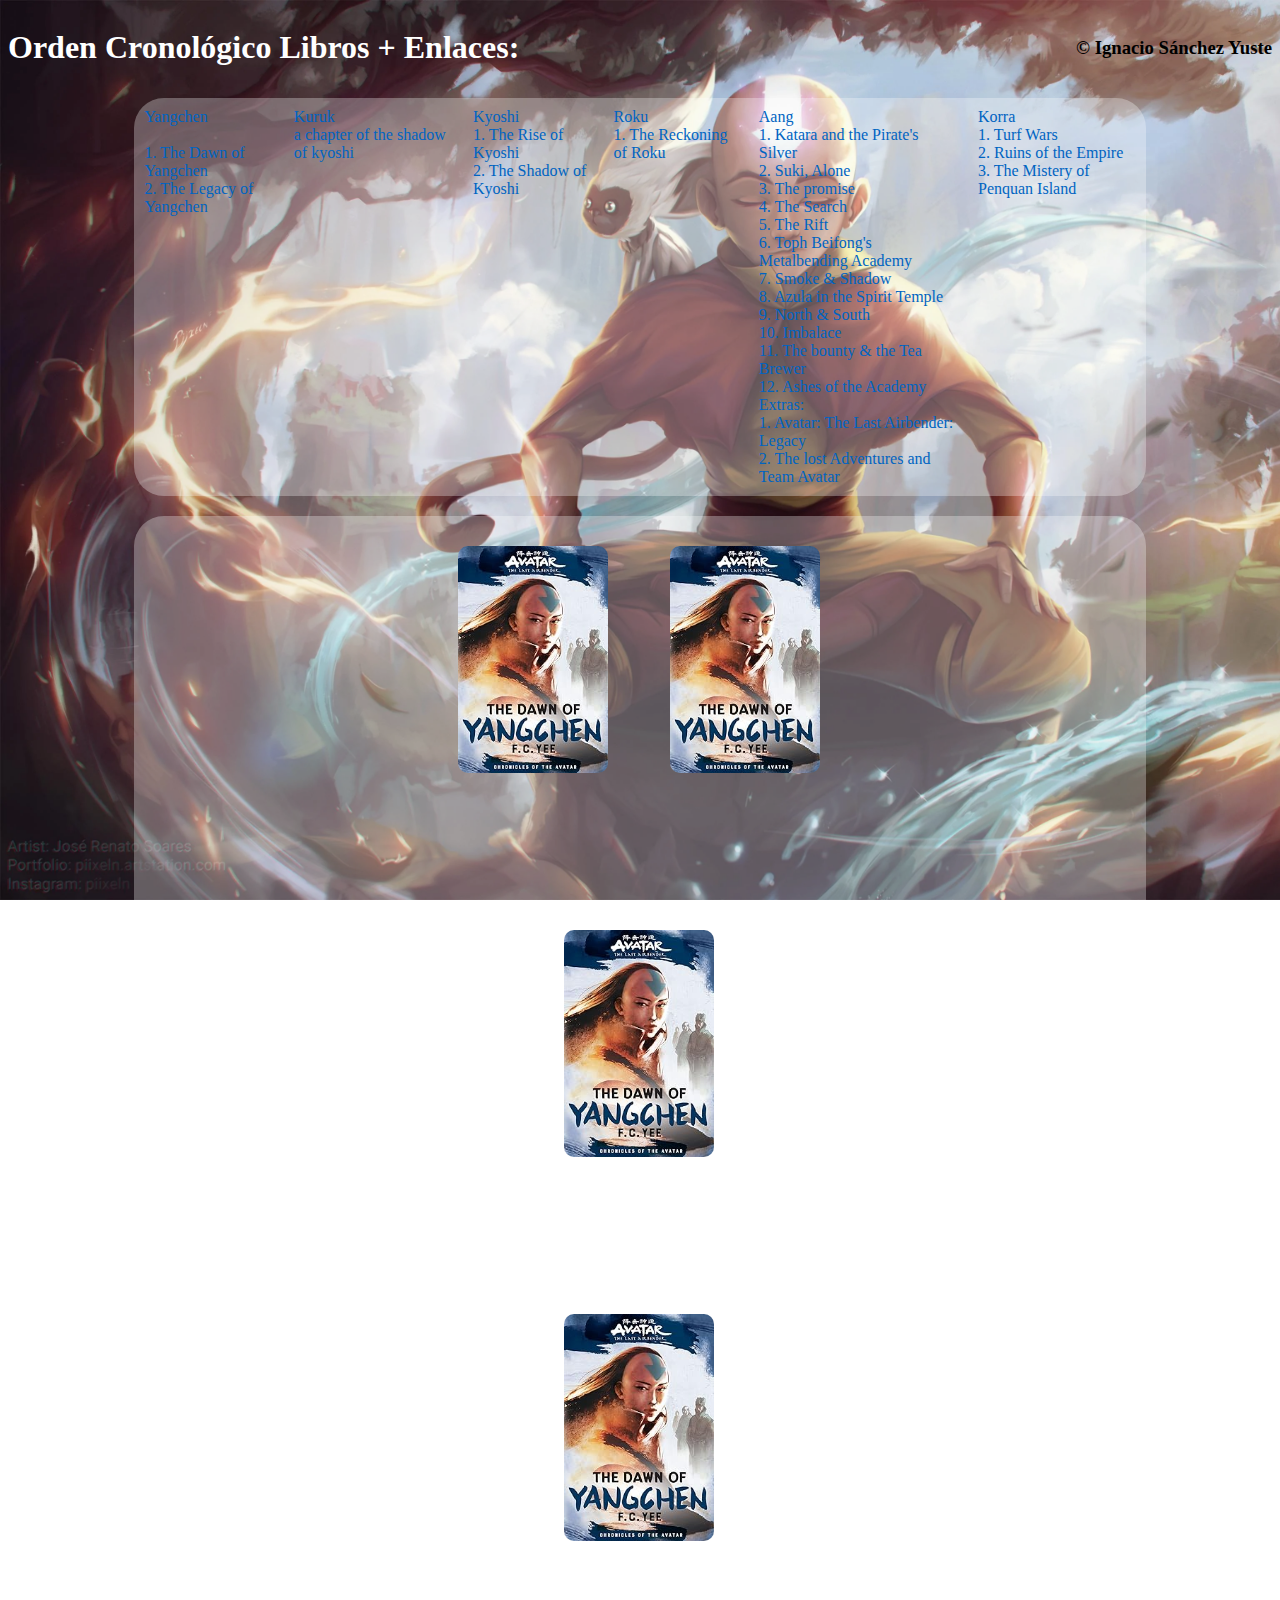
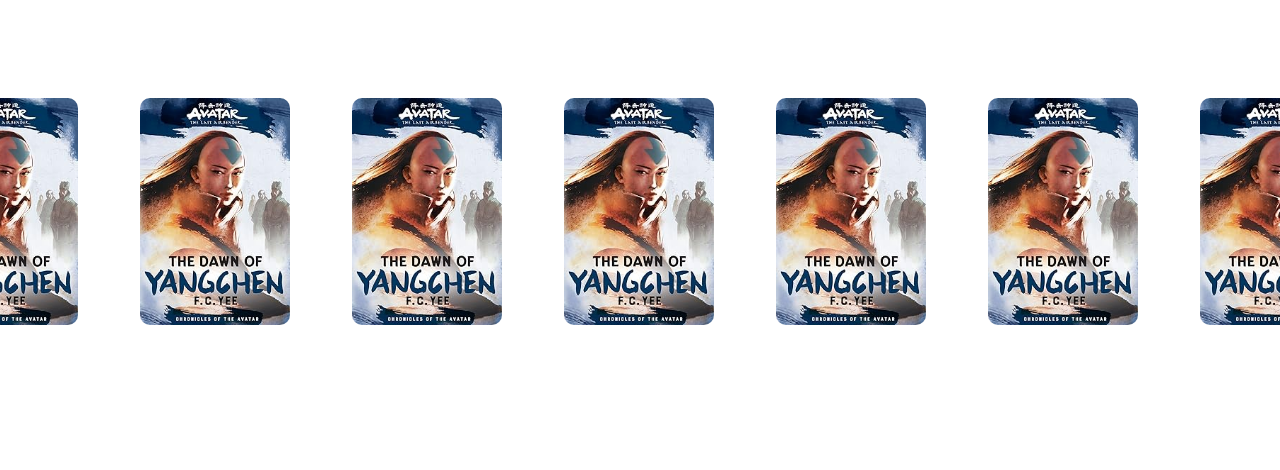
==== index.html @ fb2b3b9a "1" ====
<!DOCTYPE html>
<html lang="en">

<head>
    <meta charset="UTF-8">
    <meta name="viewport" content="width=device-width, initial-scale=1.0">
    <title>Document</title>
    <link rel="stylesheet" href="style.css">
</head>

<body>
    <header>
        <div class="w-50">
            <h1>Orden Cronológico Libros + Enlaces:</h1>
        </div>
        <div class="w-50 r">
            <h3>&copy; Ignacio Sánchez Yuste</h3>
        </div>
    </header>
    <main>
        <div class="coli">
            <div class="row">
                <p>
                    Yangchen <br>
                    <br>
                    1. The Dawn of Yangchen<br>
                    2. The Legacy of Yangchen
                </p>
                <p>Kuruk<br>
                    a chapter of the shadow of kyoshi
                </p>
                <p>
                    Kyoshi<br>
                    1. The Rise of Kyoshi<br>
                    2. The Shadow of Kyoshi
                </p>
                <p>
                    Roku<br>
                    1. The Reckoning of Roku
                </p>
                <p>
                    Aang<br>
                    1. Katara and the Pirate's Silver<br>
                    2. Suki, Alone<br>
                    3. The promise<br>
                    4. The Search<br>
                    5. The Rift<br>
                    6. Toph Beifong's Metalbending Academy<br>
                    7. Smoke & Shadow<br>
                    8. Azula in the Spirit Temple<br>
                    9. North & South<br>
                    10. Imbalace<br>
                    11. The bounty & the Tea Brewer<br>
                    12. Ashes of the Academy<br>
                    Extras:<br>
                    1. Avatar: The Last Airbender: Legacy<br>
                    2. The lost Adventures and Team Avatar
                </p>
                <p>
                    Korra<br>
                    1. Turf Wars<br>
                    2. Ruins of the Empire<br>
                    3. The Mistery of Penquan Island
                </p>
                
            </div>
            <div class="roww">
                <div class="rowi">
                    <div class="imgs">
                        <h2></h2>
                        <a href="">
                            <img src="Img/Libros/1The Dawn of Yangchen.jpg" alt="" height="70%">
                        </a>
                    </div>
                    <div class="imgs">
                        <h2></h2>
                        <a href="">
                            <img src="Img/Libros/1The Dawn of Yangchen.jpg" alt="" height="70%">
                        </a>
                    </div>
                </div>
                <div class="rowi">
                    <div class="imgs">
                        <h2></h2>
                        <a href="">
                            <img src="Img/Libros/1The Dawn of Yangchen.jpg" alt="" height="70%">
                        </a>
                    </div>
                </div>
                <div class="rowi">
                    <div class="imgs">
                        <h2></h2>
                        <a href="">
                            <img src="Img/Libros/1The Dawn of Yangchen.jpg" alt="" height="70%">
                        </a>
                    </div>
                </div>
                <div class="rowi">
                    <div class="imgs">
                        <h2></h2>
                        <a href="">
                            <img src="Img/Libros/1The Dawn of Yangchen.jpg" alt="" height="70%">
                        </a>
                    </div>
                    <div class="imgs">
                        <h2></h2>
                        <a href="">
                            <img src="Img/Libros/1The Dawn of Yangchen.jpg" alt="" height="70%">
                        </a>
                    </div>
                    <div class="imgs">
                        <h2></h2>
                        <a href="">
                            <img src="Img/Libros/1The Dawn of Yangchen.jpg" alt="" height="70%">
                        </a>
                    </div>
                    <div class="imgs">
                        <h2></h2>
                        <a href="">
                            <img src="Img/Libros/1The Dawn of Yangchen.jpg" alt="" height="70%">
                        </a>
                    </div>
                    <div class="imgs">
                        <h2></h2>
                        <a href="">
                            <img src="Img/Libros/1The Dawn of Yangchen.jpg" alt="" height="70%">
                        </a>
                    </div>
                    <div class="imgs">
                        <h2></h2>
                        <a href="">
                            <img src="Img/Libros/1The Dawn of Yangchen.jpg" alt="" height="70%">
                        </a>
                    </div>
                    <div class="imgs">
                        <h2></h2>
                        <a href="">
                            <img src="Img/Libros/1The Dawn of Yangchen.jpg" alt="" height="70%">
                        </a>
                    </div>
                </div>
            </div>
            
        </div>
        
    </main>
    <footer>

    </footer>
</body>

</html>
---- style.css ----
body{
    background-image: url(Img/fondo.webp);
    background-size: cover;
    height: 100%;
    background-attachment: fixed;
}
header{
    height: 10%;
    display: flex;
    width: 100%;
}
main{
    height: 90%;
    width: 100%;
}
h1{
    color: white;
}
p{
    color: rgb(0, 100, 194);
    display: flex;
    margin: 10px;
}
.w-50{
    width: 50%;
    display: flex;
    align-items: center;
    text-align: center;
    
}
.r{
    align-items: center;
    justify-content: end;
}
.coli{
    display: flex;
    flex-direction: column;
    align-items: center;
}
.row{
    display: flex;
    flex-direction: row;
    background-color: rgba(255, 255, 255, 0.3);
    width: 80%;
    justify-content: center;
    border-radius: 30px;
    margin: 10px;
}
.roww{
    display: flex;
    flex-direction: column;
    background-color: rgba(255, 255, 255, 0.3);
    width: 80%;
    justify-content: center;
    border-radius: 30px;
    margin: 10px;
}
.rowi{
    display: flex;
    flex-direction: row;
    width: 100%;
    margin: 30px 30px;
    justify-content: center;
    
}
a{
    margin: none;
}
.imgs{
    display: flex;
    width: auto;
    
}
img{
    border-radius: 10px;
    margin: none;
}
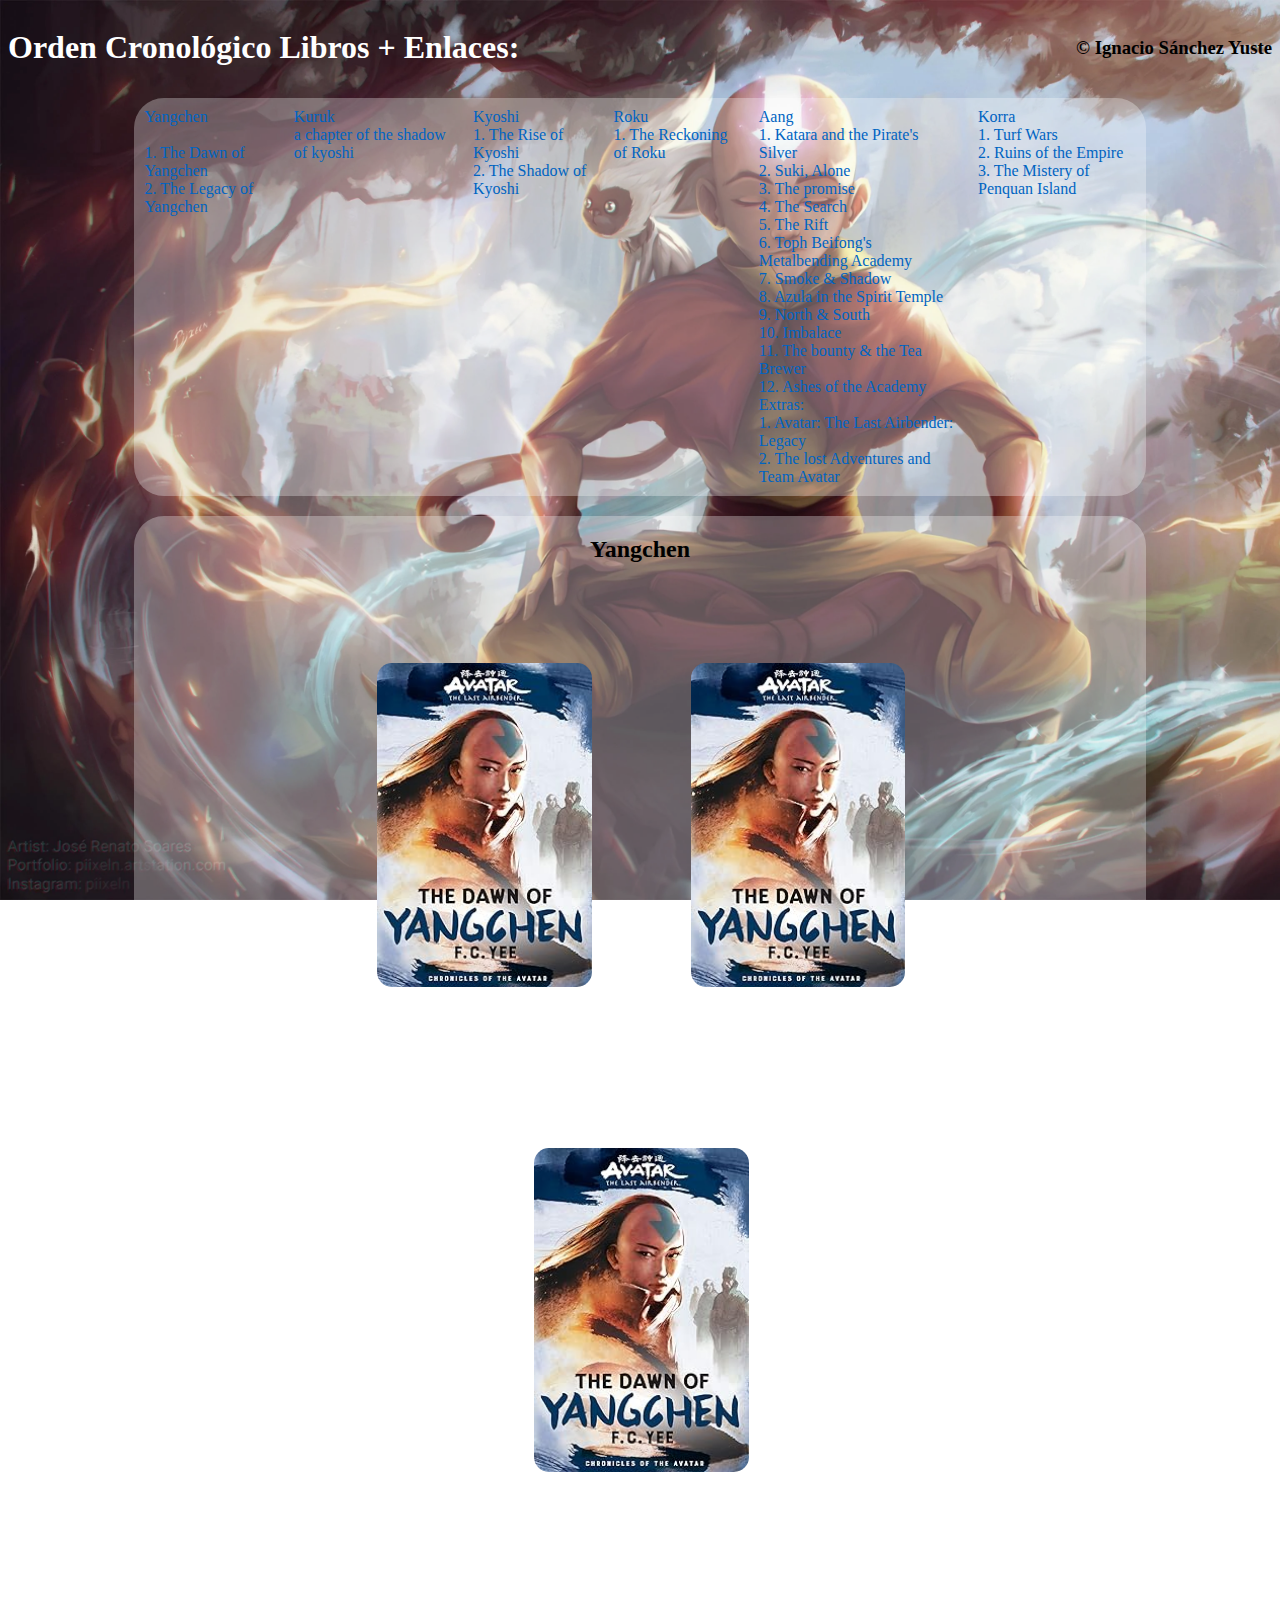
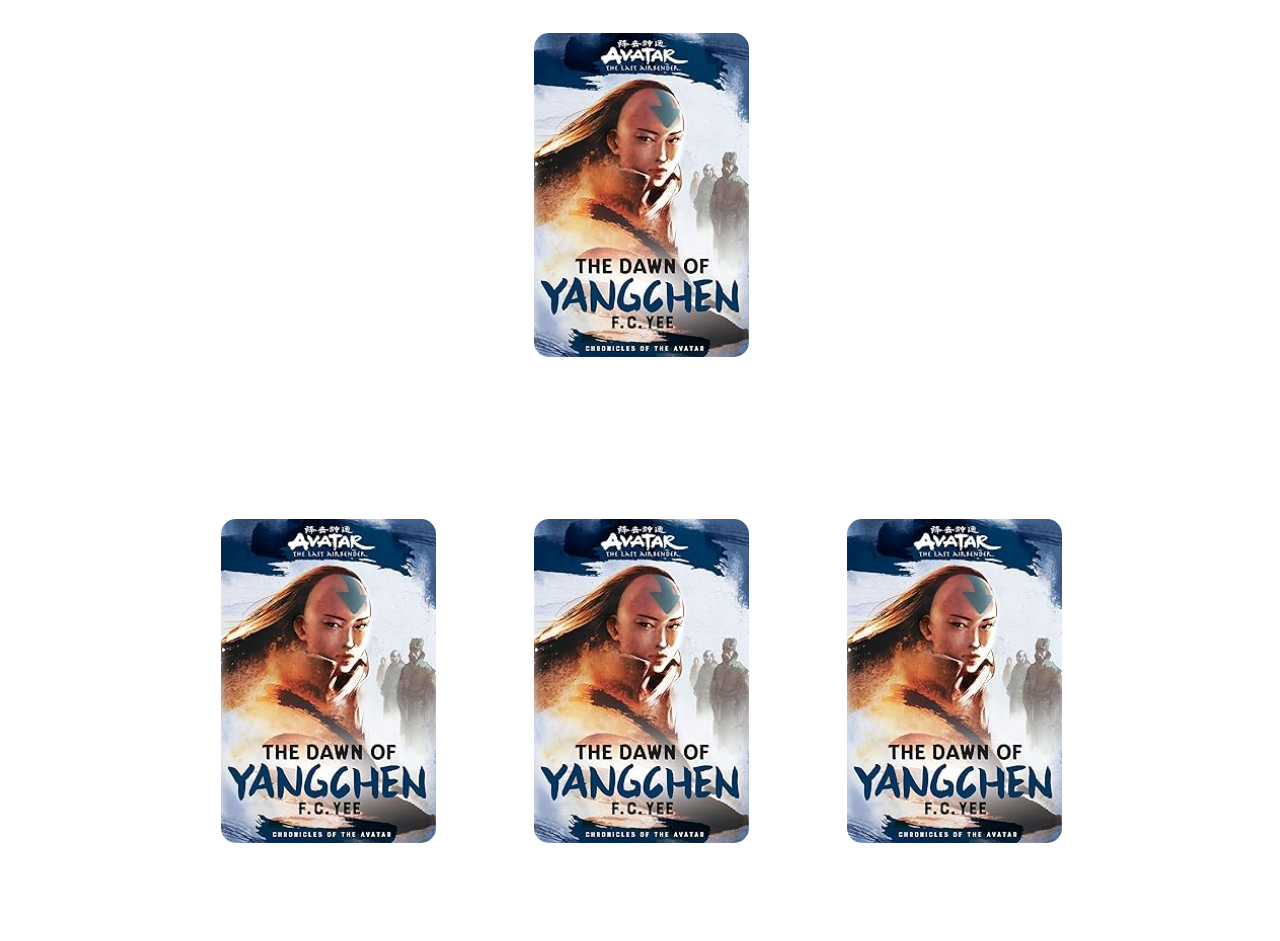
==== commit 02714991: "2º" ====
--- a/index.html
+++ b/index.html
@@ -62,87 +62,62 @@
                     2. Ruins of the Empire<br>
                     3. The Mistery of Penquan Island
                 </p>
+
+            </div>
+            <div class="roww">
+                <div class="cl">
+                    <h2>Yangchen</h2>
+                    <div class="rowi">
+                        <div class="imgs">
+
+                            <a href="">
+                                <img src="Img/Libros/1The Dawn of Yangchen.jpg" alt="" height="100%">
+                            </a>
+                        </div>
+                        <div class="imgs">
+                            <a href="">
+                                <img src="Img/Libros/1The Dawn of Yangchen.jpg" alt="" height="100%">
+                            </a>
+                        </div>
+                    </div>
+                    <div class="rowi">
+                        <div class="imgs">
+                            <a href="">
+                                <img src="Img/Libros/1The Dawn of Yangchen.jpg" alt="" height="100%">
+                            </a>
+                        </div>
+                    </div>
+                    <div class="rowi">
+                        <div class="imgs">
+                            <a href="">
+                                <img src="Img/Libros/1The Dawn of Yangchen.jpg" alt="" height="100%">
+                            </a>
+                        </div>
+                    </div>
+                    <div class="rowi">
+                        <div class="imgs">
+                            <a href="">
+                                <img src="Img/Libros/1The Dawn of Yangchen.jpg" alt="" height="100%">
+                            </a>
+                        </div>
+                        <div class="imgs">
+                            <a href="">
+                                <img src="Img/Libros/1The Dawn of Yangchen.jpg" alt="" height="100%">
+                            </a>
+                        </div>
+                        <div class="imgs">
+                            <a href="">
+                                <img src="Img/Libros/1The Dawn of Yangchen.jpg" alt="" height="100%">
+                            </a>
+                        </div>
+                        
+                    </div>
+                </div>
                 
             </div>
-            <div class="roww">
-                <div class="rowi">
-                    <div class="imgs">
-                        <h2></h2>
-                        <a href="">
-                            <img src="Img/Libros/1The Dawn of Yangchen.jpg" alt="" height="70%">
-                        </a>
-                    </div>
-                    <div class="imgs">
-                        <h2></h2>
-                        <a href="">
-                            <img src="Img/Libros/1The Dawn of Yangchen.jpg" alt="" height="70%">
-                        </a>
-                    </div>
-                </div>
-                <div class="rowi">
-                    <div class="imgs">
-                        <h2></h2>
-                        <a href="">
-                            <img src="Img/Libros/1The Dawn of Yangchen.jpg" alt="" height="70%">
-                        </a>
-                    </div>
-                </div>
-                <div class="rowi">
-                    <div class="imgs">
-                        <h2></h2>
-                        <a href="">
-                            <img src="Img/Libros/1The Dawn of Yangchen.jpg" alt="" height="70%">
-                        </a>
-                    </div>
-                </div>
-                <div class="rowi">
-                    <div class="imgs">
-                        <h2></h2>
-                        <a href="">
-                            <img src="Img/Libros/1The Dawn of Yangchen.jpg" alt="" height="70%">
-                        </a>
-                    </div>
-                    <div class="imgs">
-                        <h2></h2>
-                        <a href="">
-                            <img src="Img/Libros/1The Dawn of Yangchen.jpg" alt="" height="70%">
-                        </a>
-                    </div>
-                    <div class="imgs">
-                        <h2></h2>
-                        <a href="">
-                            <img src="Img/Libros/1The Dawn of Yangchen.jpg" alt="" height="70%">
-                        </a>
-                    </div>
-                    <div class="imgs">
-                        <h2></h2>
-                        <a href="">
-                            <img src="Img/Libros/1The Dawn of Yangchen.jpg" alt="" height="70%">
-                        </a>
-                    </div>
-                    <div class="imgs">
-                        <h2></h2>
-                        <a href="">
-                            <img src="Img/Libros/1The Dawn of Yangchen.jpg" alt="" height="70%">
-                        </a>
-                    </div>
-                    <div class="imgs">
-                        <h2></h2>
-                        <a href="">
-                            <img src="Img/Libros/1The Dawn of Yangchen.jpg" alt="" height="70%">
-                        </a>
-                    </div>
-                    <div class="imgs">
-                        <h2></h2>
-                        <a href="">
-                            <img src="Img/Libros/1The Dawn of Yangchen.jpg" alt="" height="70%">
-                        </a>
-                    </div>
-                </div>
-            </div>
-            
+
         </div>
-        
+
     </main>
     <footer>
 
--- a/style.css
+++ b/style.css
@@ -45,6 +45,7 @@
     justify-content: center;
     border-radius: 30px;
     margin: 10px;
+
 }
 .roww{
     display: flex;
@@ -63,15 +64,18 @@
     justify-content: center;
     
 }
+.cl{
+    display: flex;
+    flex-direction: column;
+    align-items: center;
+}
 a{
     margin: none;
 }
 .imgs{
-    display: flex;
-    width: auto;
-    
+    margin: 5%;    
 }
 img{
-    border-radius: 10px;
+    border-radius: 15px;
     margin: none;
 }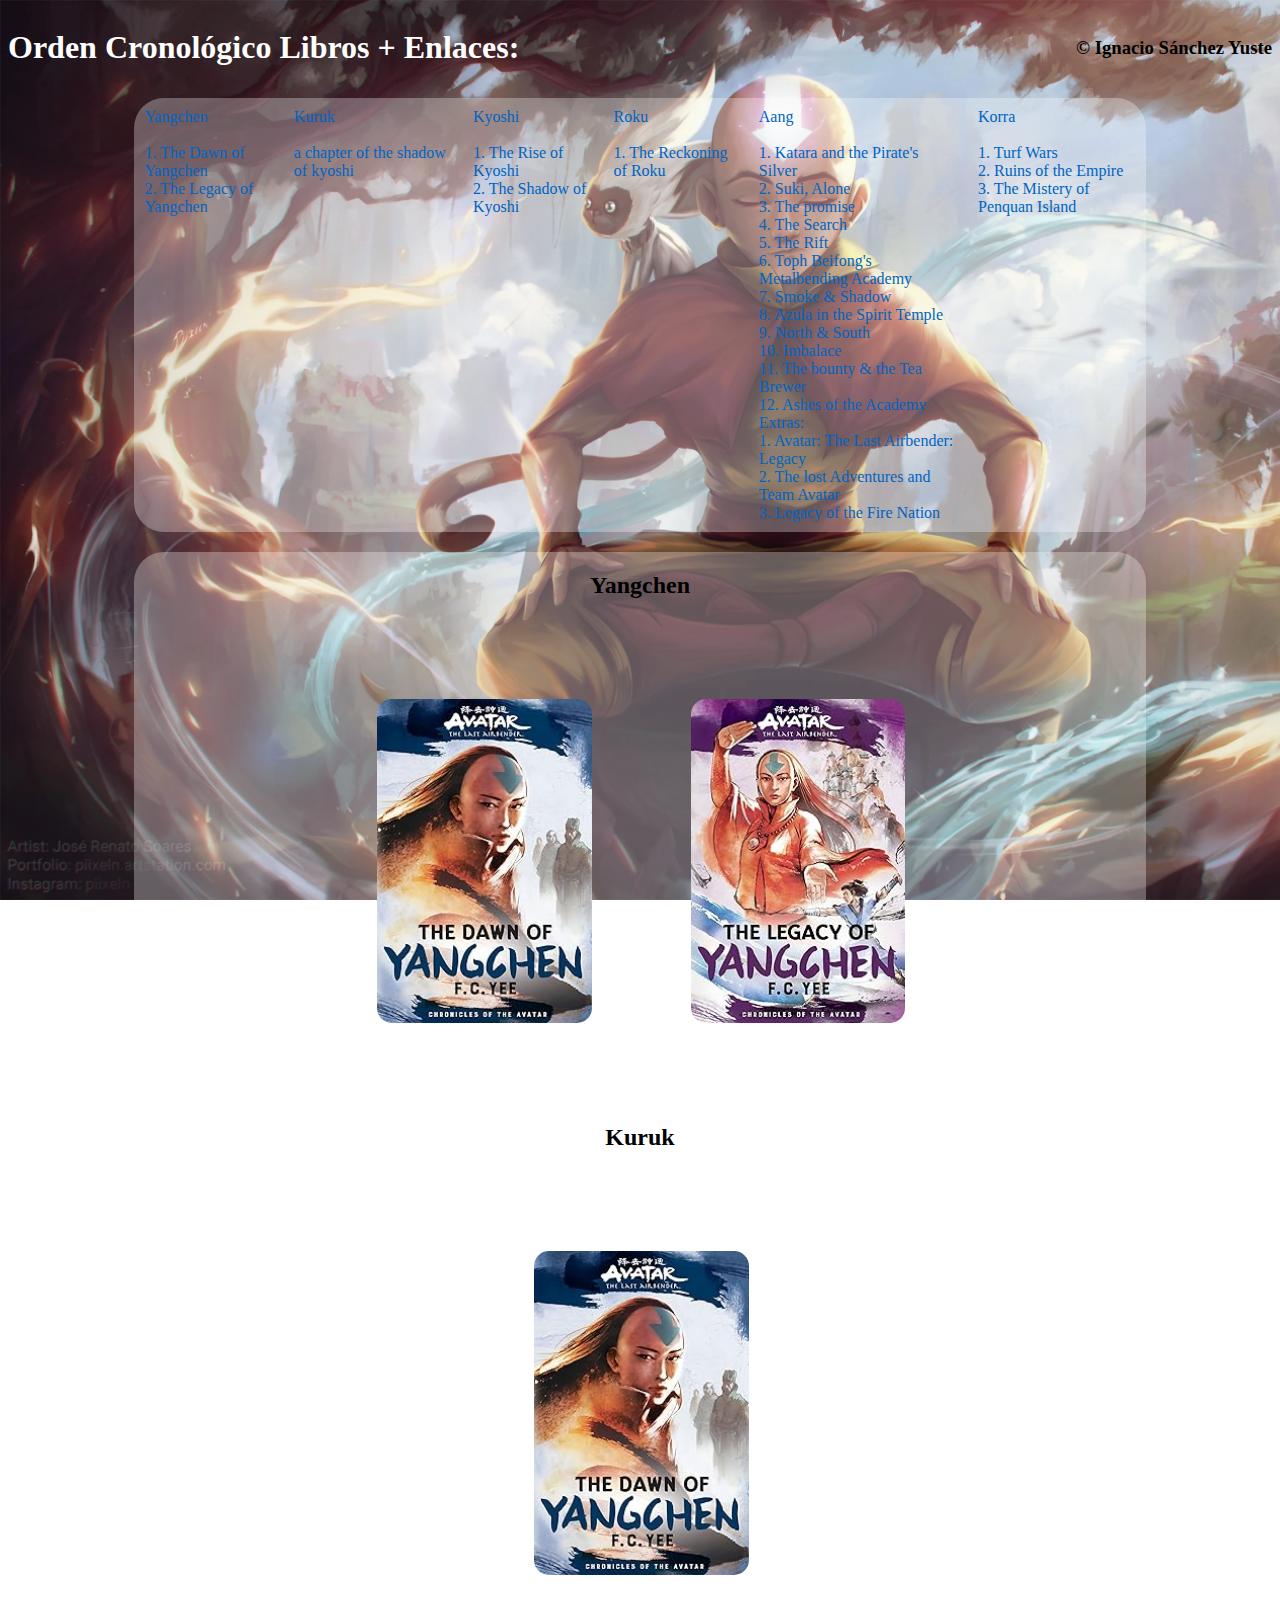
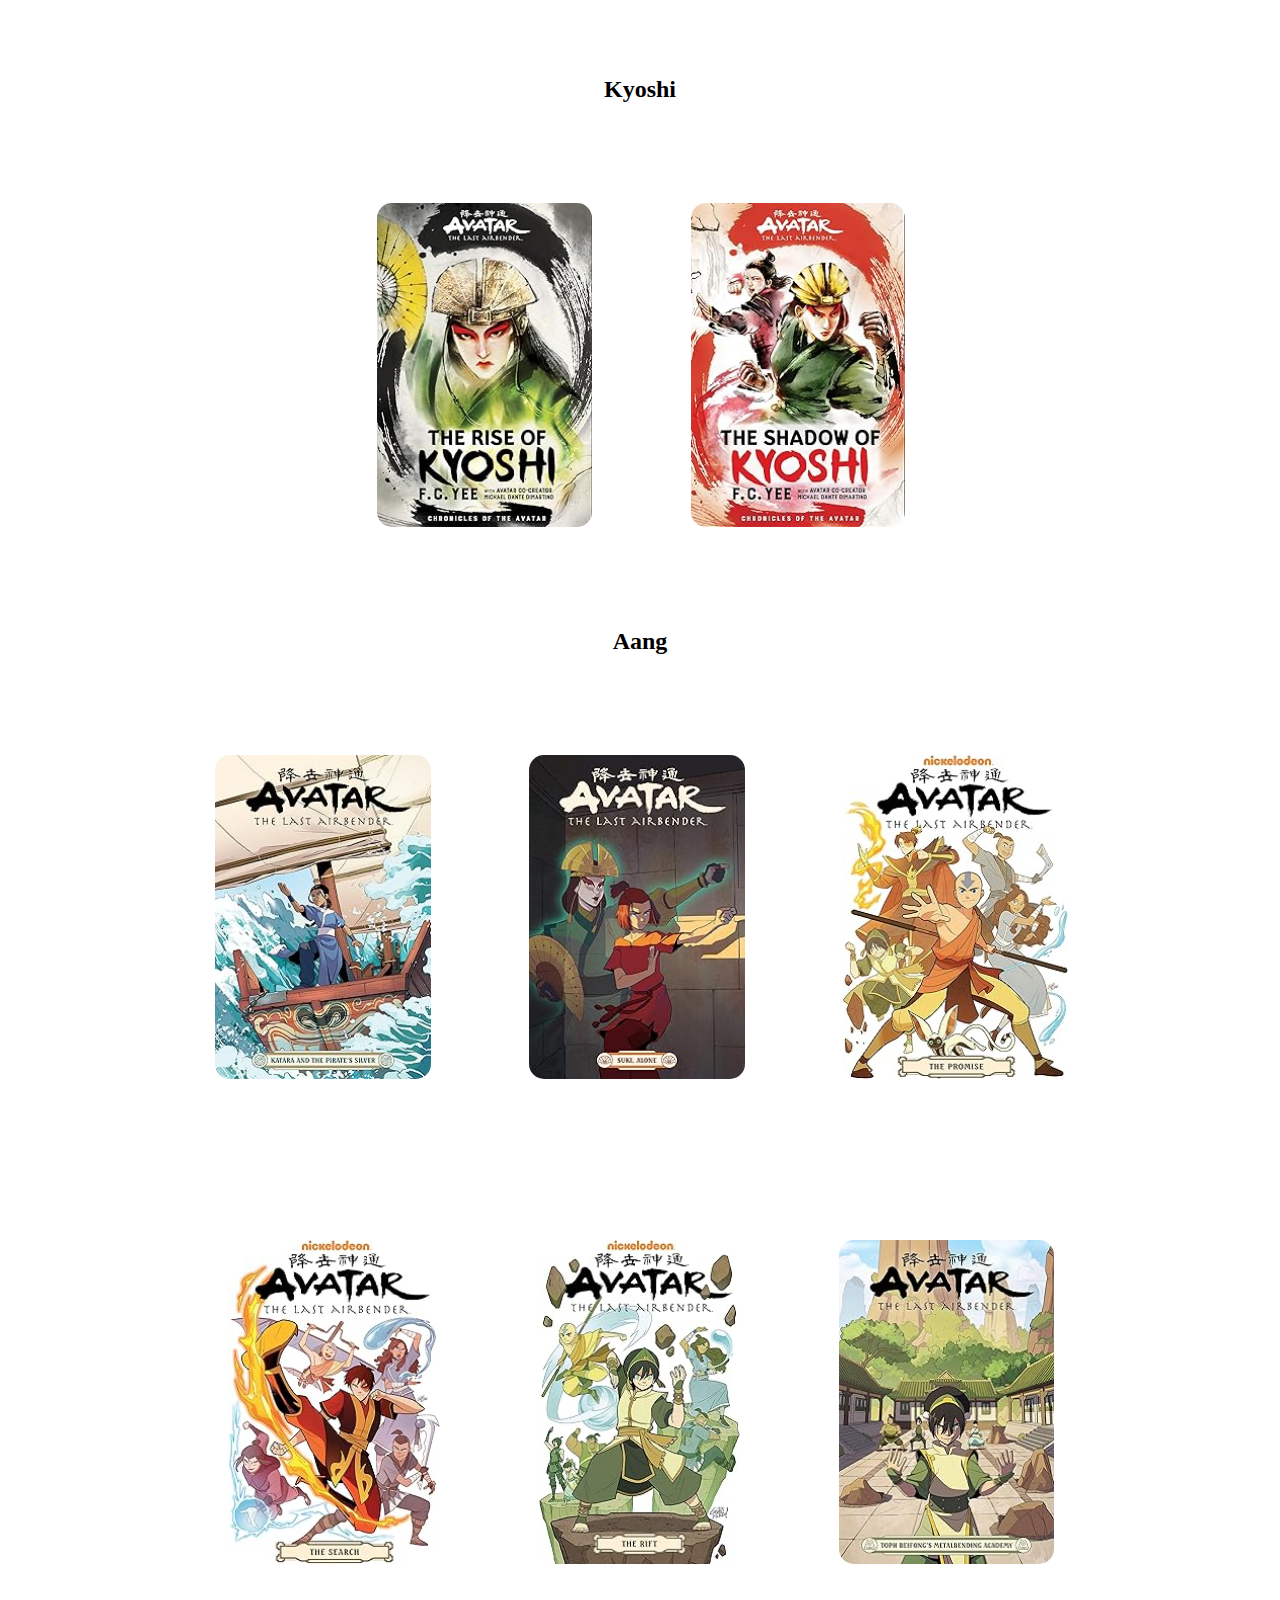
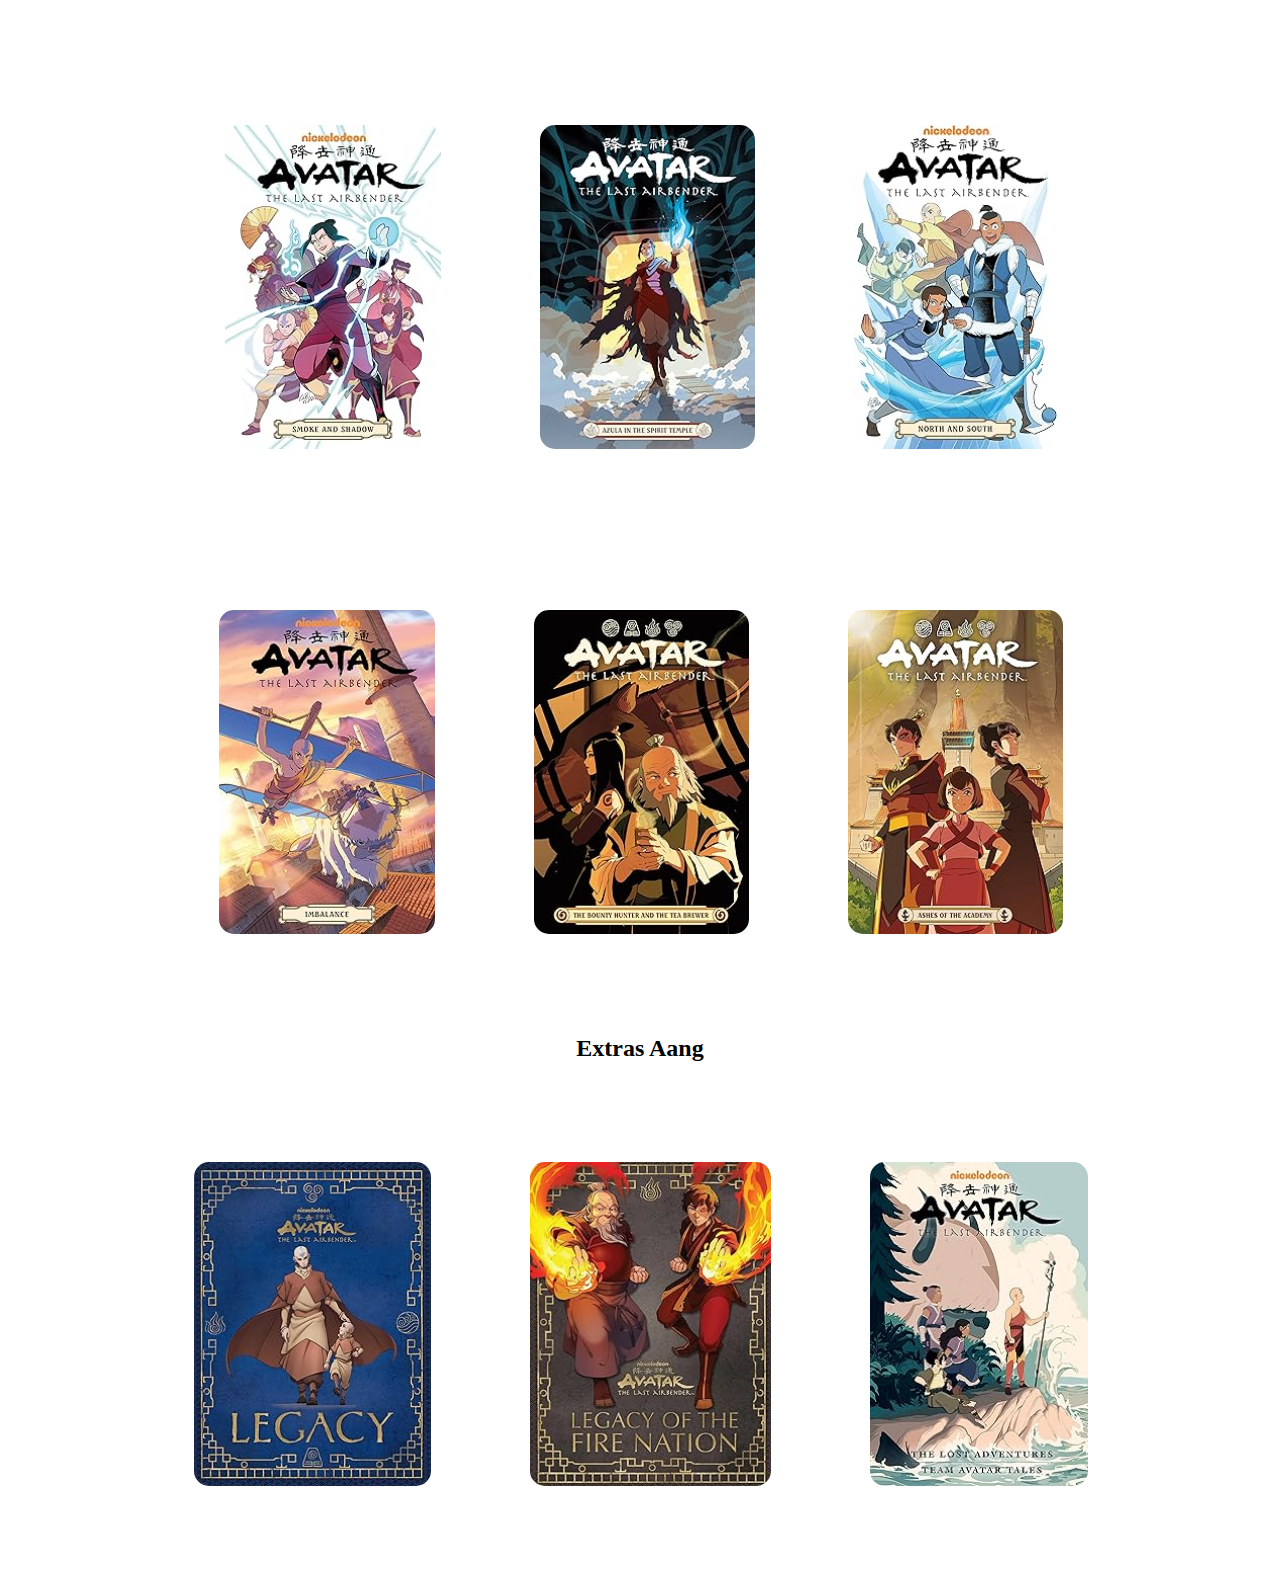
==== commit 10637a41: "3º" ====
--- a/index.html
+++ b/index.html
@@ -26,20 +26,20 @@
                     1. The Dawn of Yangchen<br>
                     2. The Legacy of Yangchen
                 </p>
-                <p>Kuruk<br>
+                <p>Kuruk<br><br>
                     a chapter of the shadow of kyoshi
                 </p>
                 <p>
-                    Kyoshi<br>
+                    Kyoshi<br><br>
                     1. The Rise of Kyoshi<br>
                     2. The Shadow of Kyoshi
                 </p>
                 <p>
-                    Roku<br>
+                    Roku<br><br>
                     1. The Reckoning of Roku
                 </p>
                 <p>
-                    Aang<br>
+                    Aang<br><br>
                     1. Katara and the Pirate's Silver<br>
                     2. Suki, Alone<br>
                     3. The promise<br>
@@ -54,10 +54,11 @@
                     12. Ashes of the Academy<br>
                     Extras:<br>
                     1. Avatar: The Last Airbender: Legacy<br>
-                    2. The lost Adventures and Team Avatar
-                </p>
-                <p>
-                    Korra<br>
+                    2. The lost Adventures and Team Avatar <br>
+                    3. Legacy of the Fire Nation
+                </p>
+                <p>
+                    Korra<br><br>
                     1. Turf Wars<br>
                     2. Ruins of the Empire<br>
                     3. The Mistery of Penquan Island
@@ -76,41 +77,121 @@
                         </div>
                         <div class="imgs">
                             <a href="">
+                                <img src="Img/Libros/2The legacy of Yangchen.jpg" alt="" height="100%">
+                            </a>
+                        </div>
+                    </div>
+                    <h2>Kuruk</h2>
+                    <div class="rowi">
+                        <div class="imgs">
+                            <a href="">
                                 <img src="Img/Libros/1The Dawn of Yangchen.jpg" alt="" height="100%">
                             </a>
                         </div>
                     </div>
-                    <div class="rowi">
-                        <div class="imgs">
-                            <a href="">
-                                <img src="Img/Libros/1The Dawn of Yangchen.jpg" alt="" height="100%">
-                            </a>
-                        </div>
-                    </div>
-                    <div class="rowi">
-                        <div class="imgs">
-                            <a href="">
-                                <img src="Img/Libros/1The Dawn of Yangchen.jpg" alt="" height="100%">
-                            </a>
-                        </div>
-                    </div>
-                    <div class="rowi">
-                        <div class="imgs">
-                            <a href="">
-                                <img src="Img/Libros/1The Dawn of Yangchen.jpg" alt="" height="100%">
-                            </a>
-                        </div>
-                        <div class="imgs">
-                            <a href="">
-                                <img src="Img/Libros/1The Dawn of Yangchen.jpg" alt="" height="100%">
-                            </a>
-                        </div>
-                        <div class="imgs">
-                            <a href="">
-                                <img src="Img/Libros/1The Dawn of Yangchen.jpg" alt="" height="100%">
-                            </a>
-                        </div>
-                        
+                    <h2>Kyoshi</h2>
+                    <div class="rowi">
+                        <div class="imgs">
+                            <a href="">
+                                <img src="Img/Libros/1The Rise of Kyoshi.jpg" alt="" height="100%">
+                            </a>
+                        </div>
+                        <div class="imgs">
+                            <a href="">
+                                <img src="Img/Libros/2The Shadow of Kyoshi.jpg" alt="" height="100%">
+                            </a>
+                        </div>
+                    </div>
+                    <h2>Aang</h2>
+                    <div class="rowi">
+                        <div class="imgs">
+                            <a href="">
+                                <img src="Img/Libros/1Katara and the Pirate's Silver.jpg" alt="" height="100%">
+                            </a>
+                        </div>
+                        <div class="imgs">
+                            <a href="">
+                                <img src="Img/Libros/2Suki, Alone.jpg" alt="" height="100%">
+                            </a>
+                        </div>
+                        <div class="imgs">
+                            <a href="">
+                                <img src="Img/Libros/3The promise.jpg" alt="" height="100%">
+                            </a>
+                        </div>
+                        
+                    </div>
+                    <div class="rowi">
+                        <div class="imgs">
+                            <a href="">
+                                <img src="Img/Libros/4The Search.jpg" alt="" height="100%">
+                            </a>
+                        </div>
+                        <div class="imgs">
+                            <a href="">
+                                <img src="Img/Libros/5The Rift.jpg" alt="" height="100%">
+                            </a>
+                        </div>
+                        <div class="imgs">
+                            <a href="">
+                                <img src="Img/Libros/6Toph Beifong's Metalbending Academy.jpg" alt="" height="100%">
+                            </a>
+                        </div>
+                        
+                    </div>
+                    <div class="rowi">
+                        <div class="imgs">
+                            <a href="">
+                                <img src="Img/Libros/7Smoke & Shadow.jpg" alt="" height="100%">
+                            </a>
+                        </div>
+                        <div class="imgs">
+                            <a href="">
+                                <img src="Img/Libros/8Azula in the Spirit Temple.jpg" alt="" height="100%">
+                            </a>
+                        </div>
+                        <div class="imgs">
+                            <a href="">
+                                <img src="Img/Libros/9North & South.jpg" alt="" height="100%">
+                            </a>
+                        </div>
+                        
+                    </div>
+                    <div class="rowi">
+                        <div class="imgs">
+                            <a href="">
+                                <img src="Img/Libros/10Imbalace.jpg" alt="" height="100%">
+                            </a>
+                        </div>
+                        <div class="imgs">
+                            <a href="">
+                                <img src="Img/Libros/11The bounty & the Tea Brewer.jpg" alt="" height="100%">
+                            </a>
+                        </div>
+                        <div class="imgs">
+                            <a href="">
+                                <img src="Img/Libros/12Ashes of the Academy.jpg" alt="" height="100%">
+                            </a>
+                        </div>
+                        
+                    </div>
+                    <h2>Extras Aang</h2>
+                    <div class="rowi">
+                        <div class="imgs">
+                            <a href="">
+                                <img src="Img/Libros/Extra1Avatar The Last Airbender Legacy.jpg" alt="" height="100%">
+                            </a>
+                        </div>
+                        <div class="imgs">
+                            <a href="">
+                                <img src="Img/Libros/Extra3Legacy of the fire Nation.jpg" alt="" height="100%">
+                            </a>
+                        </div>
+                        <div class="imgs">
+                            <a href="">
+                                <img src="Img/Libros/Extra3The lost Adventures and Team.jpg" alt="" height="100%">
+                            </a>
+                        </div>
                     </div>
                 </div>
                 
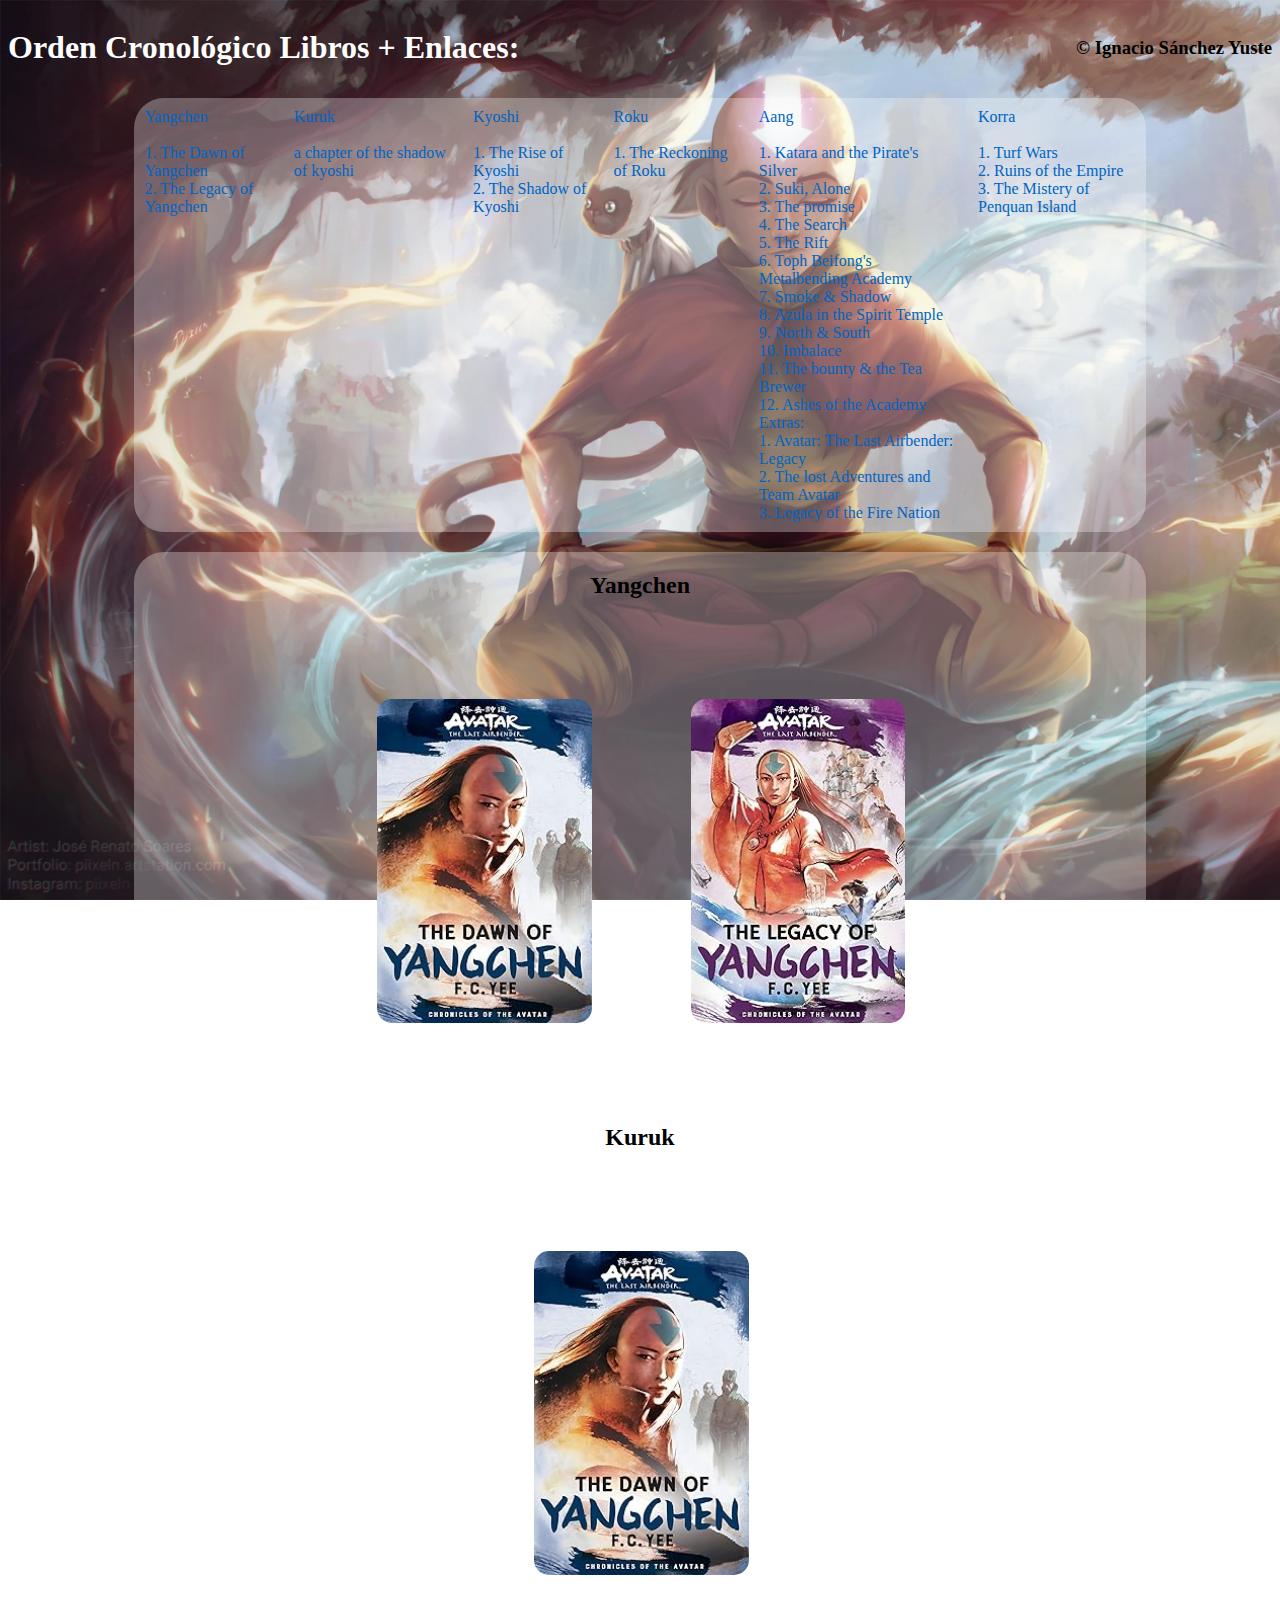
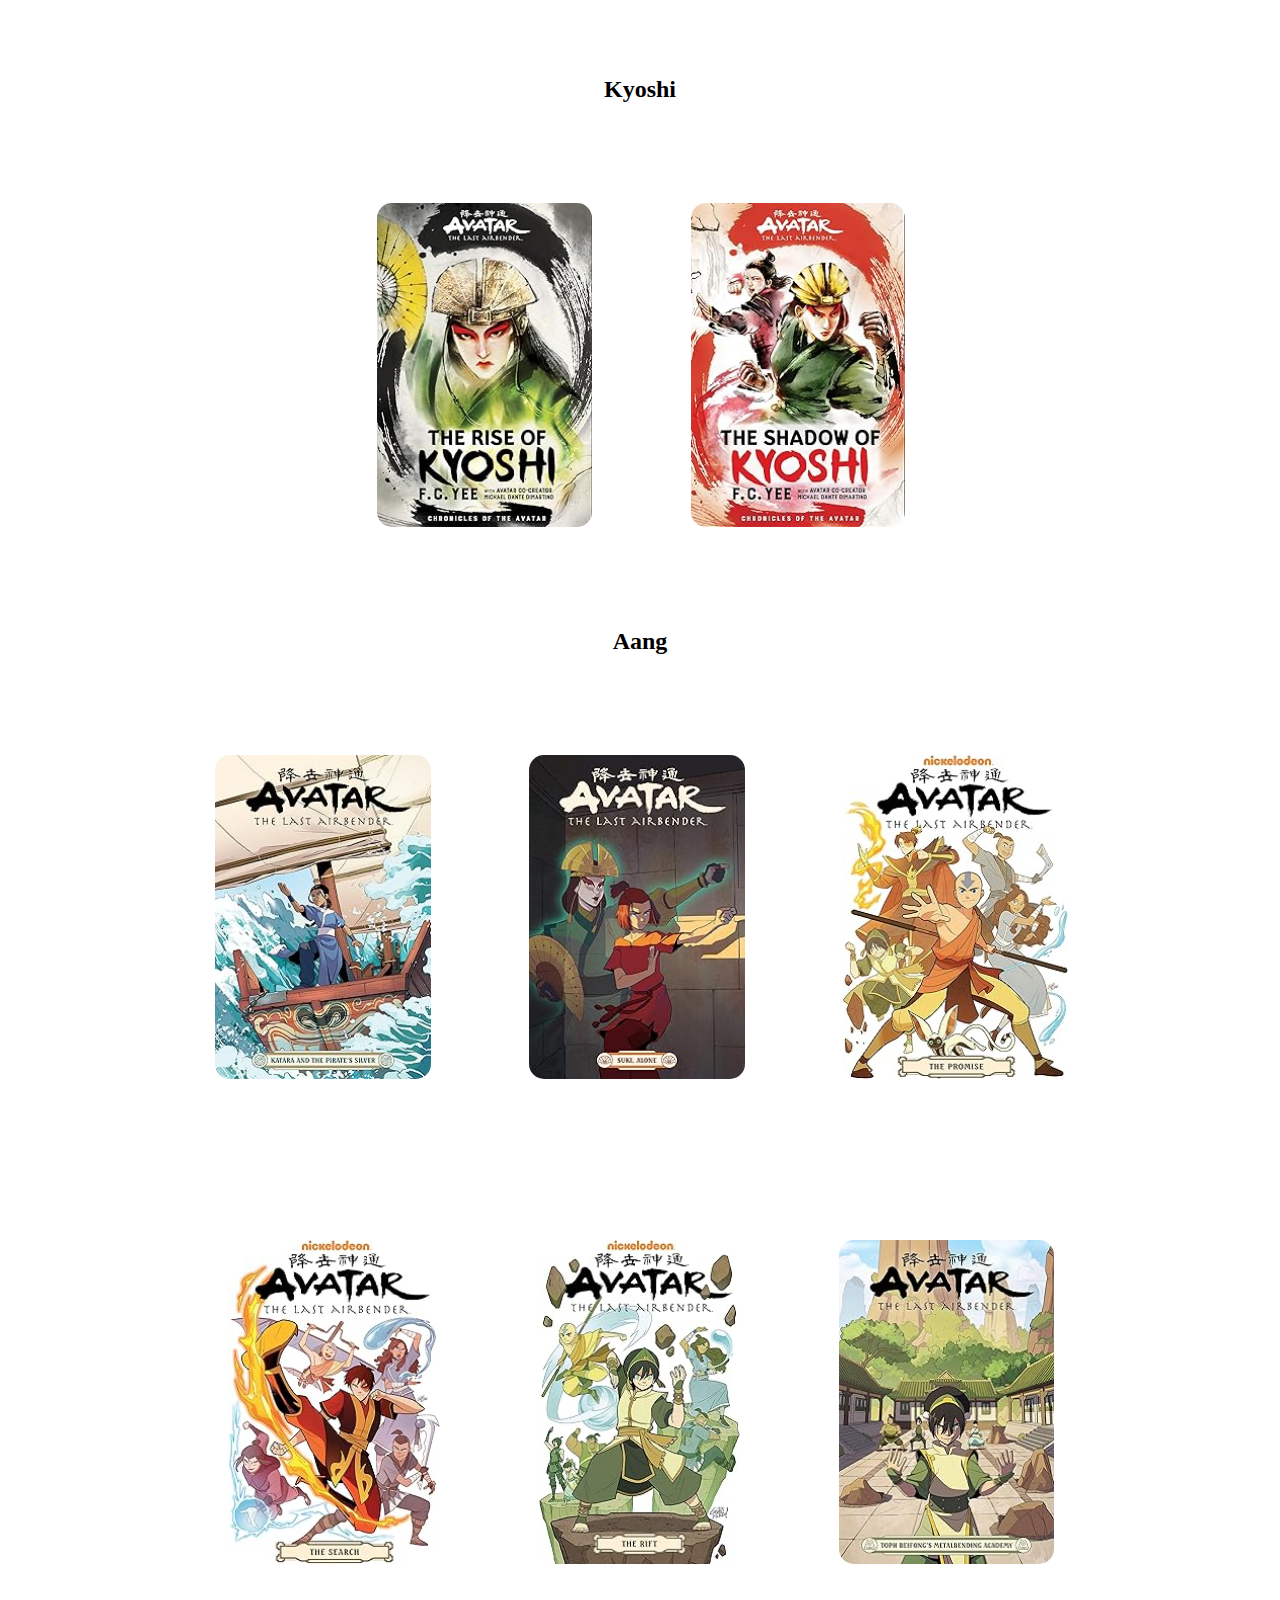
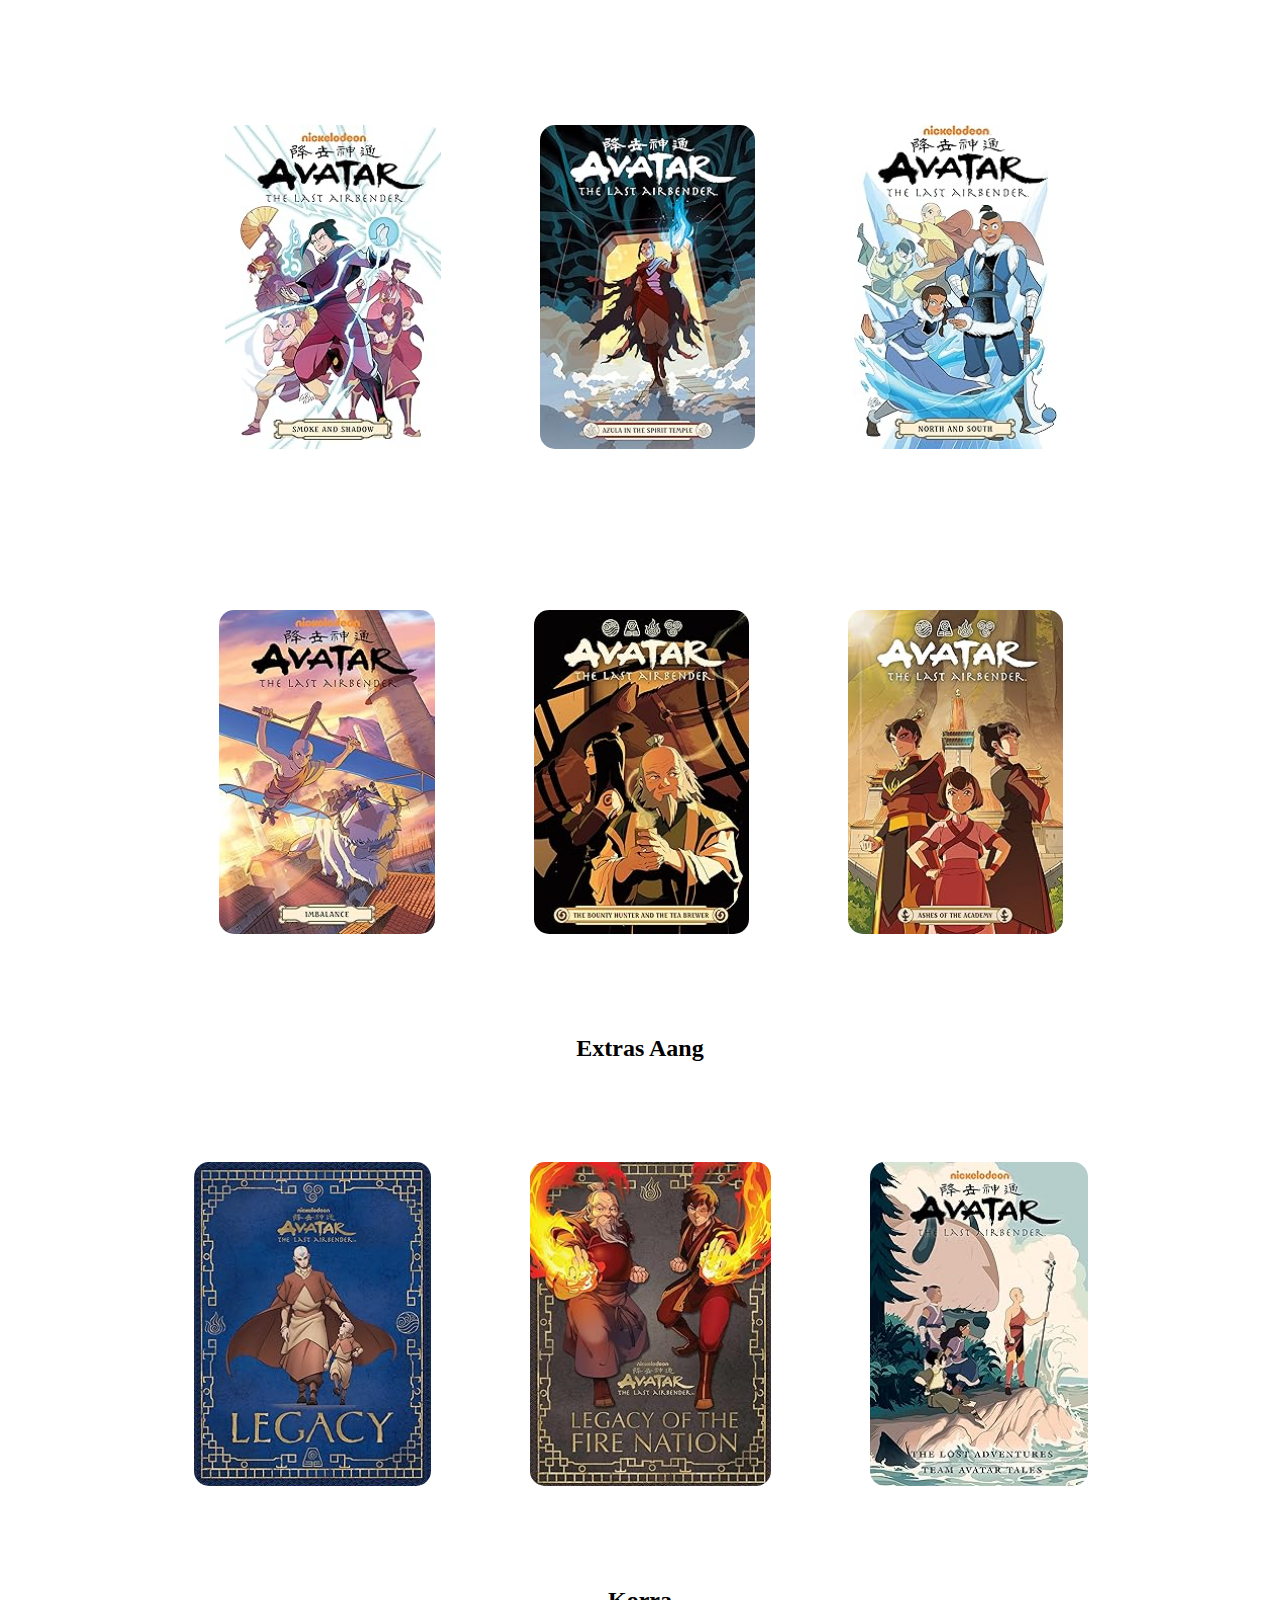
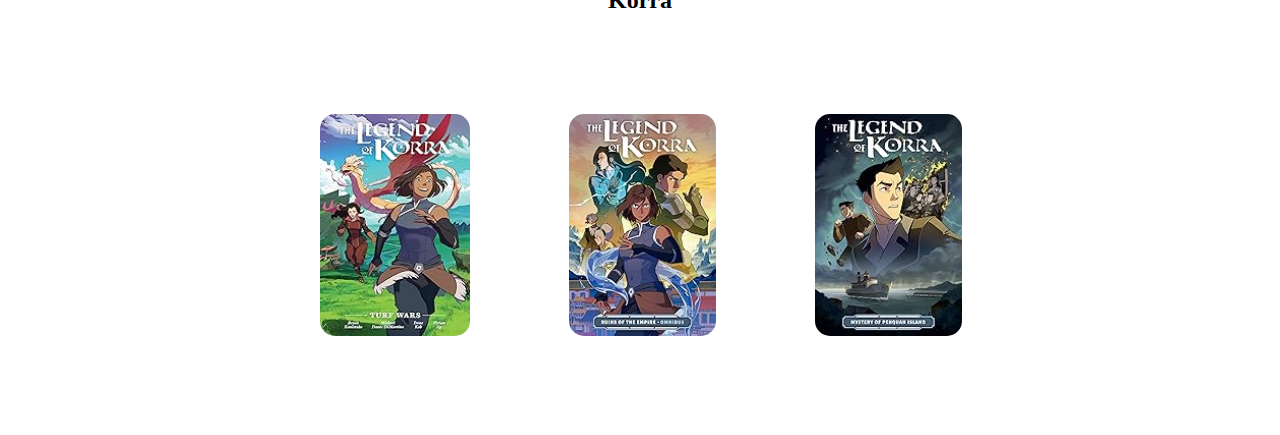
==== commit fa3ea463: "4º" ====
--- a/index.html
+++ b/index.html
@@ -193,6 +193,24 @@
                             </a>
                         </div>
                     </div>
+                    <h2>Korra</h2>
+                    <div class="rowi">
+                        <div class="imgs">
+                            <a href="">
+                                <img src="Img/Libros/KorraTurf Wars.jpg" alt="" height="100%">
+                            </a>
+                        </div>
+                        <div class="imgs">
+                            <a href="">
+                                <img src="Img/Libros/KorraRuins of the Empire.jpg" alt="" height="100%">
+                            </a>
+                        </div>
+                        <div class="imgs">
+                            <a href="">
+                                <img src="Img/Libros/KorraThe Mistery of Penquan Island.jpg" alt="" height="100%">
+                            </a>
+                        </div>
+                    </div>
                 </div>
                 
             </div>
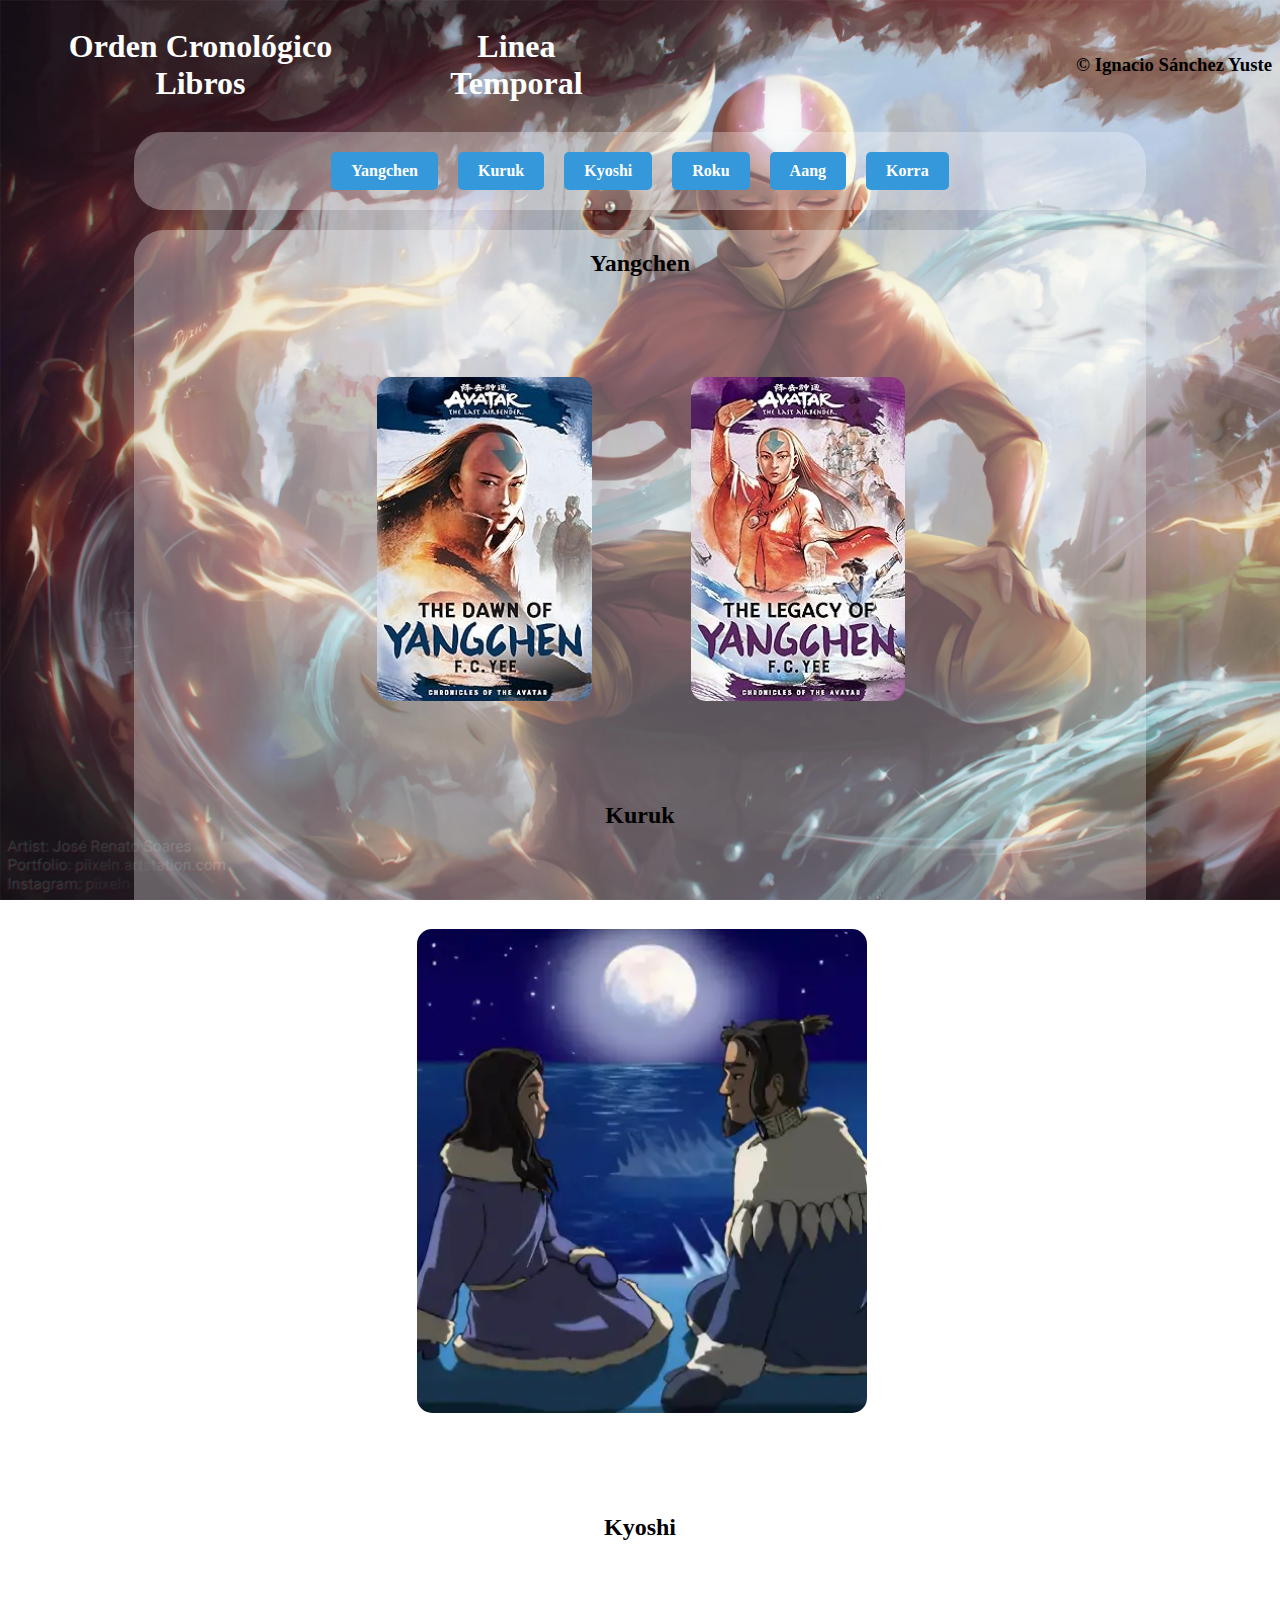
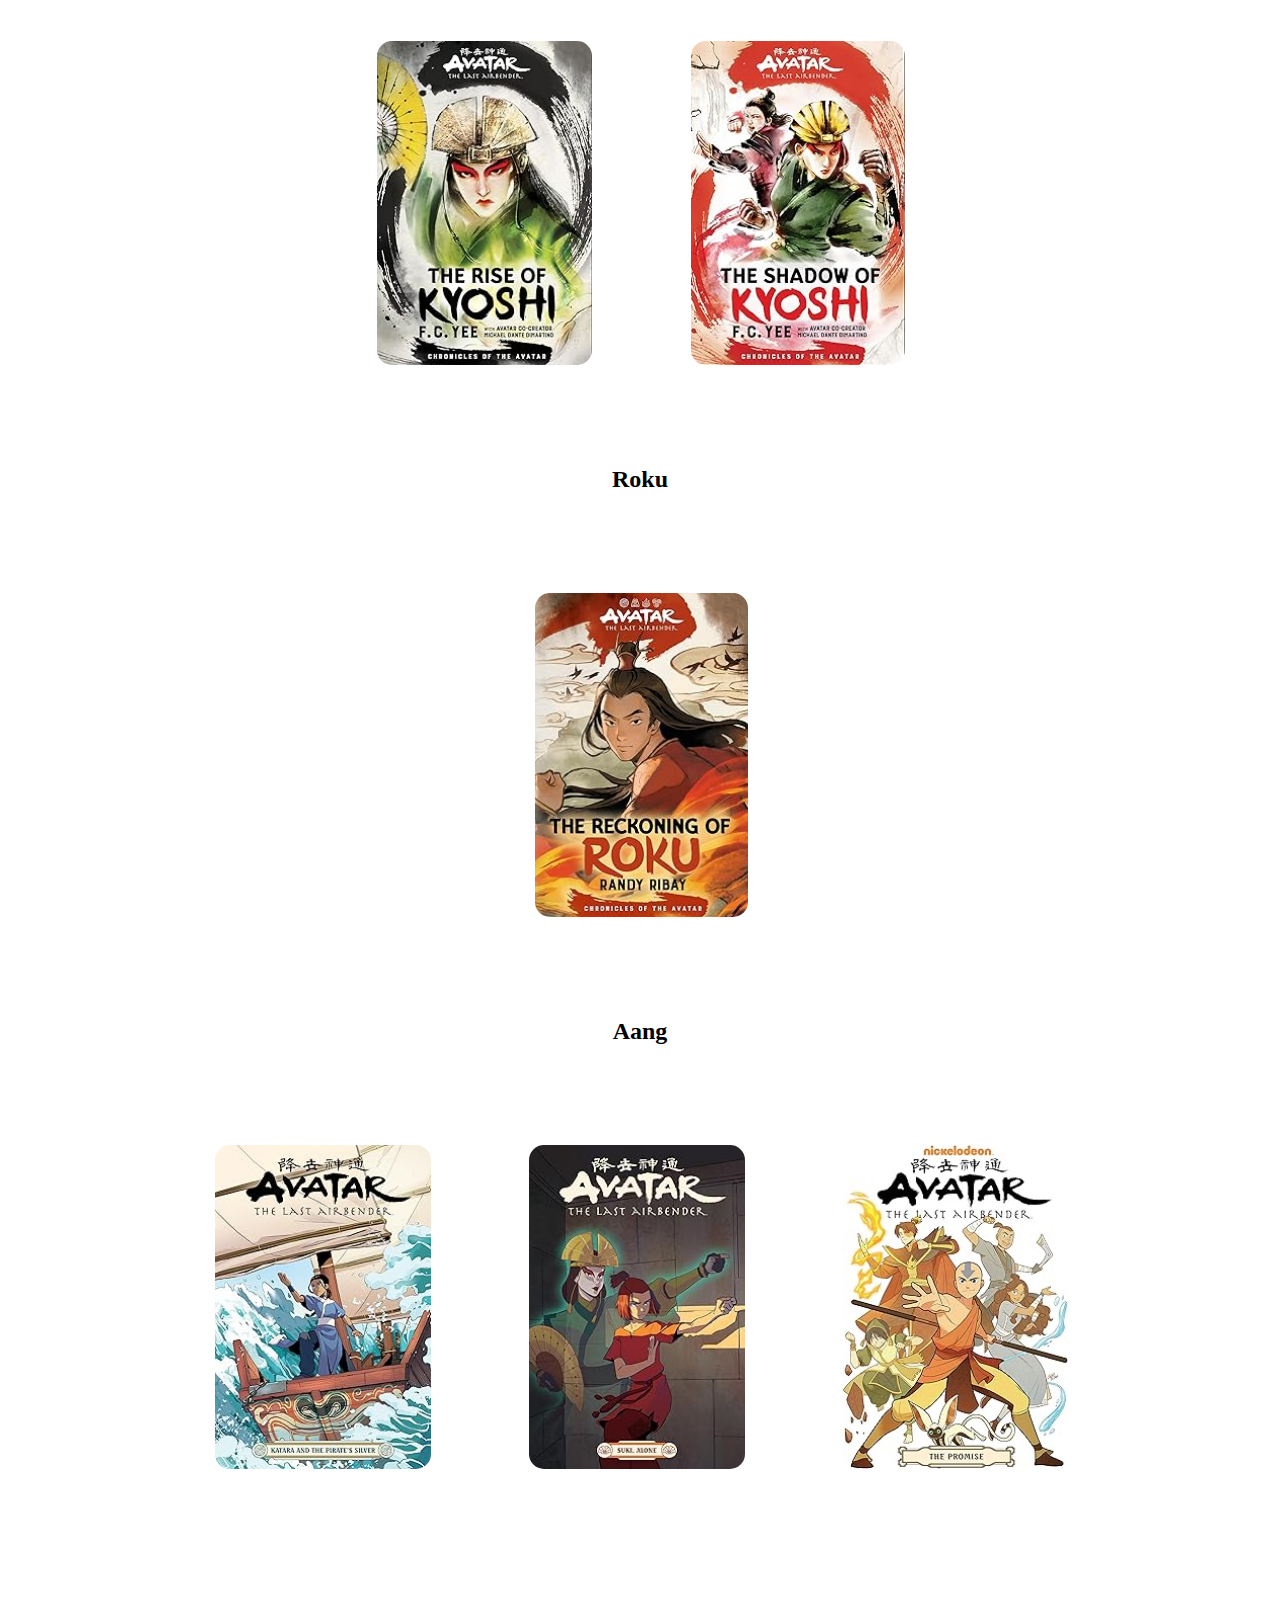
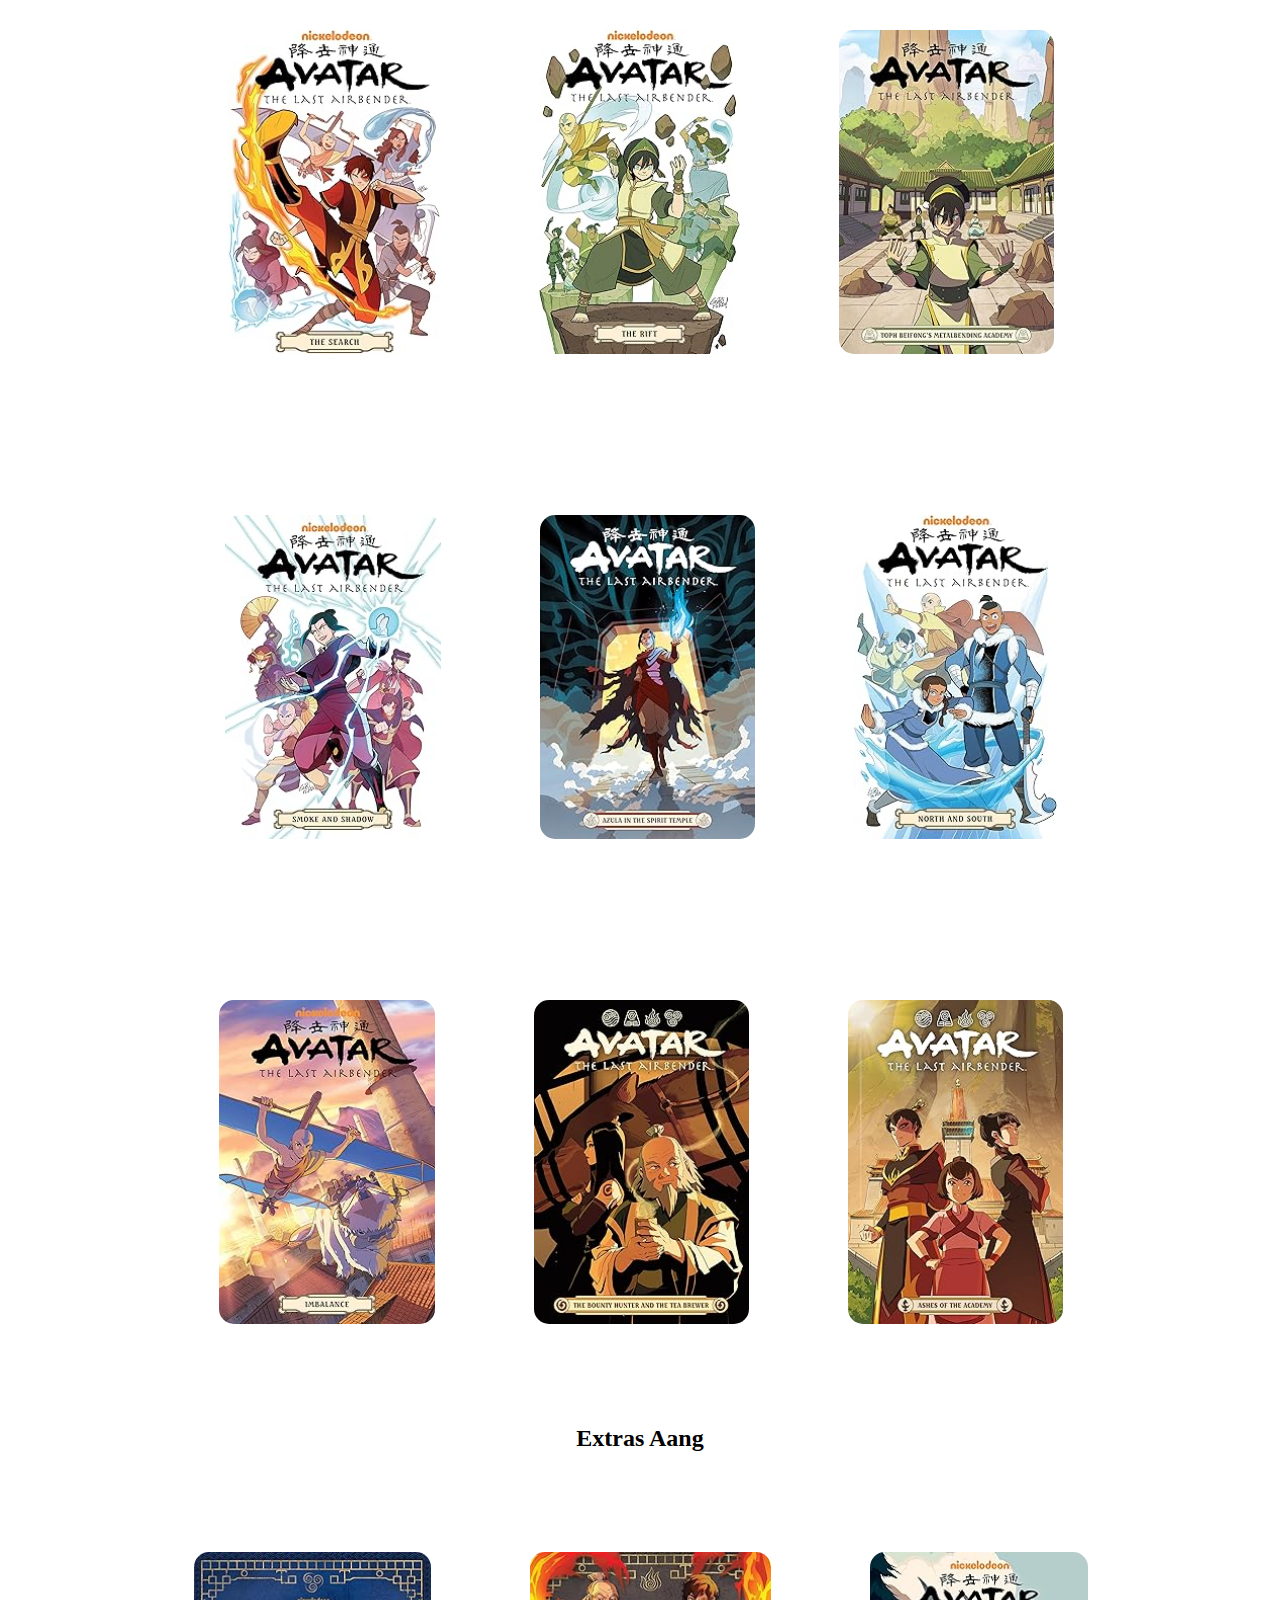
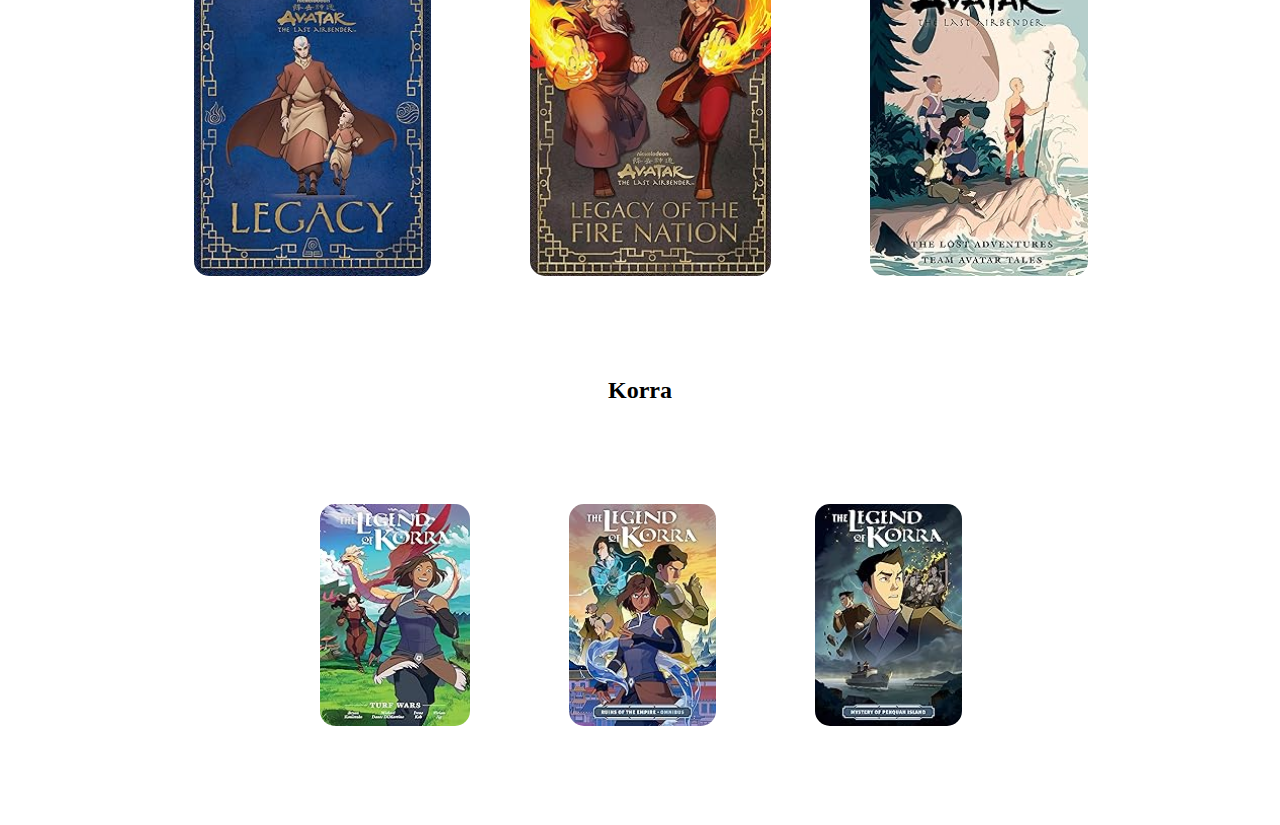
==== commit 4049b869: "5º" ====
--- a/index.html
+++ b/index.html
@@ -10,8 +10,9 @@
 
 <body>
     <header>
-        <div class="w-50">
-            <h1>Orden Cronológico Libros + Enlaces:</h1>
+        <div id="arriba" class="w-50">
+            <a href="index.html"><h1>Orden Cronológico Libros</h1></a>
+            <a href="LineaTemporal.html"><h1>Linea Temporal</h1></a>
         </div>
         <div class="w-50 r">
             <h3>&copy; Ignacio Sánchez Yuste</h3>
@@ -20,62 +21,70 @@
     <main>
         <div class="coli">
             <div class="row">
-                <p>
-                    Yangchen <br>
-                    <br>
-                    1. The Dawn of Yangchen<br>
-                    2. The Legacy of Yangchen
-                </p>
-                <p>Kuruk<br><br>
-                    a chapter of the shadow of kyoshi
-                </p>
-                <p>
-                    Kyoshi<br><br>
-                    1. The Rise of Kyoshi<br>
-                    2. The Shadow of Kyoshi
-                </p>
-                <p>
-                    Roku<br><br>
-                    1. The Reckoning of Roku
-                </p>
-                <p>
-                    Aang<br><br>
-                    1. Katara and the Pirate's Silver<br>
-                    2. Suki, Alone<br>
-                    3. The promise<br>
-                    4. The Search<br>
-                    5. The Rift<br>
-                    6. Toph Beifong's Metalbending Academy<br>
-                    7. Smoke & Shadow<br>
-                    8. Azula in the Spirit Temple<br>
-                    9. North & South<br>
-                    10. Imbalace<br>
-                    11. The bounty & the Tea Brewer<br>
-                    12. Ashes of the Academy<br>
-                    Extras:<br>
-                    1. Avatar: The Last Airbender: Legacy<br>
-                    2. The lost Adventures and Team Avatar <br>
-                    3. Legacy of the Fire Nation
-                </p>
-                <p>
-                    Korra<br><br>
-                    1. Turf Wars<br>
-                    2. Ruins of the Empire<br>
-                    3. The Mistery of Penquan Island
-                </p>
-
+                <ul class="menu">
+                    <li><a href="#">Yangchen</a>
+                        <ul class="submenu">
+                            <li><a href="#y1">The Dawn of Yangchen</a></li>
+                            <li><a href="#y2">The Legacy of Yangchen</a></li>
+                        </ul>
+                    </li>
+                    <li><a href="#">Kuruk</a>
+                        <ul class="submenu">
+                            <li><a href="#ku1">A Chapter of The Shadow of Kyoshi</a></li>
+                        </ul>
+                    </li>
+                    <li><a href="#">Kyoshi</a>
+                        <ul class="submenu">
+                            <li><a href="#ky1">The Rise of Kyoshi</a></li>
+                            <li><a href="#ky2">The Shadow of Kyoshi</a></li>
+                        </ul>
+                    </li>
+                    <li><a href="#">Roku</a>
+                        <ul class="submenu">
+                            <li><a href="#r1">The Reckoning of Roku</a></li>
+                        </ul>
+                    </li>
+                    <li><a href="#">Aang</a>
+                        <ul class="submenu">
+                            <li><a href="#a1">Katara and the Pirate's Silver</a></li>
+                            <li><a href="#a2">Suki, Alone</a></li>
+                            <li><a href="#a3">The Promise</a></li>
+                            <li><a href="#a4">The Search</a></li>
+                            <li><a href="#a5">The Rift</a></li>
+                            <li><a href="#a6">Toph Beifong's Metalbending Academy</a></li>
+                            <li><a href="#a7">Smoke & Shadow</a></li>
+                            <li><a href="#a8">Azula in the Spirit Temple</a></li>
+                            <li><a href="#a9">North & South</a></li>
+                            <li><a href="a10">Imbalance</a></li>
+                            <li><a href="a11">The Bounty & the Tea Brewer</a></li>
+                            <li><a href="a12">Ashes of the Academy</a></li>
+                            <li><strong>Extras:</strong></li>
+                            <li><a href="a13">Avatar: The Last Airbender - Legacy</a></li>
+                            <li><a href="a14">The Lost Adventures and Team Avatar</a></li>
+                            <li><a href="a15">Legacy of the Fire Nation</a></li>
+                        </ul>
+                    </li>
+                    <li><a href="#">Korra</a>
+                        <ul class="submenu">
+                            <li><a href="#ko1">Turf Wars</a></li>
+                            <li><a href="#ko2">Ruins of the Empire</a></li>
+                            <li><a href="#ko3">The Mystery of Penguan Island</a></li>
+                        </ul>
+                    </li>
+                </ul>
+                
             </div>
             <div class="roww">
                 <div class="cl">
                     <h2>Yangchen</h2>
                     <div class="rowi">
-                        <div class="imgs">
+                        <div class="imgs" id="y1">
 
                             <a href="">
                                 <img src="Img/Libros/1The Dawn of Yangchen.jpg" alt="" height="100%">
                             </a>
                         </div>
-                        <div class="imgs">
+                        <div class="imgs" id="y2">
                             <a href="">
                                 <img src="Img/Libros/2The legacy of Yangchen.jpg" alt="" height="100%">
                             </a>
@@ -83,38 +92,46 @@
                     </div>
                     <h2>Kuruk</h2>
                     <div class="rowi">
-                        <div class="imgs">
-                            <a href="">
-                                <img src="Img/Libros/1The Dawn of Yangchen.jpg" alt="" height="100%">
+                        <div class="imgs" id="ku1">
+                            <a href="">
+                                <img src="Img/Libros/escape-from-the-spirit-world-kuruk (1).webp" alt="" height="100%">
                             </a>
                         </div>
                     </div>
                     <h2>Kyoshi</h2>
                     <div class="rowi">
-                        <div class="imgs">
+                        <div class="imgs" id="ky1">
                             <a href="">
                                 <img src="Img/Libros/1The Rise of Kyoshi.jpg" alt="" height="100%">
                             </a>
                         </div>
-                        <div class="imgs">
+                        <div class="imgs" id="ky2">
                             <a href="">
                                 <img src="Img/Libros/2The Shadow of Kyoshi.jpg" alt="" height="100%">
                             </a>
                         </div>
                     </div>
+                    <h2>Roku</h2>
+                    <div class="rowi">
+                        <div class="imgs" id="r1">
+                            <a href="">
+                                <img src="Img/Libros/The Reckoning of Roku.jpg" alt="" height="100%">
+                            </a>
+                        </div>
+                    </div>
                     <h2>Aang</h2>
                     <div class="rowi">
-                        <div class="imgs">
+                        <div class="imgs" id="a1">
                             <a href="">
                                 <img src="Img/Libros/1Katara and the Pirate's Silver.jpg" alt="" height="100%">
                             </a>
                         </div>
-                        <div class="imgs">
+                        <div class="imgs" id="a2">
                             <a href="">
                                 <img src="Img/Libros/2Suki, Alone.jpg" alt="" height="100%">
                             </a>
                         </div>
-                        <div class="imgs">
+                        <div class="imgs" id="a3">
                             <a href="">
                                 <img src="Img/Libros/3The promise.jpg" alt="" height="100%">
                             </a>
@@ -122,17 +139,17 @@
                         
                     </div>
                     <div class="rowi">
-                        <div class="imgs">
+                        <div class="imgs" id="a4">
                             <a href="">
                                 <img src="Img/Libros/4The Search.jpg" alt="" height="100%">
                             </a>
                         </div>
-                        <div class="imgs">
+                        <div class="imgs" id="a5">
                             <a href="">
                                 <img src="Img/Libros/5The Rift.jpg" alt="" height="100%">
                             </a>
                         </div>
-                        <div class="imgs">
+                        <div class="imgs" id="a6">
                             <a href="">
                                 <img src="Img/Libros/6Toph Beifong's Metalbending Academy.jpg" alt="" height="100%">
                             </a>
@@ -140,17 +157,17 @@
                         
                     </div>
                     <div class="rowi">
-                        <div class="imgs">
+                        <div class="imgs" id="a7">
                             <a href="">
                                 <img src="Img/Libros/7Smoke & Shadow.jpg" alt="" height="100%">
                             </a>
                         </div>
-                        <div class="imgs">
+                        <div class="imgs" id="a8">
                             <a href="">
                                 <img src="Img/Libros/8Azula in the Spirit Temple.jpg" alt="" height="100%">
                             </a>
                         </div>
-                        <div class="imgs">
+                        <div class="imgs" id="a9">
                             <a href="">
                                 <img src="Img/Libros/9North & South.jpg" alt="" height="100%">
                             </a>
@@ -158,17 +175,17 @@
                         
                     </div>
                     <div class="rowi">
-                        <div class="imgs">
+                        <div class="imgs" id="a10">
                             <a href="">
                                 <img src="Img/Libros/10Imbalace.jpg" alt="" height="100%">
                             </a>
                         </div>
-                        <div class="imgs">
+                        <div class="imgs" id="a11">
                             <a href="">
                                 <img src="Img/Libros/11The bounty & the Tea Brewer.jpg" alt="" height="100%">
                             </a>
                         </div>
-                        <div class="imgs">
+                        <div class="imgs" id="a12">
                             <a href="">
                                 <img src="Img/Libros/12Ashes of the Academy.jpg" alt="" height="100%">
                             </a>
@@ -177,17 +194,17 @@
                     </div>
                     <h2>Extras Aang</h2>
                     <div class="rowi">
-                        <div class="imgs">
+                        <div class="imgs" id="a13">
                             <a href="">
                                 <img src="Img/Libros/Extra1Avatar The Last Airbender Legacy.jpg" alt="" height="100%">
                             </a>
                         </div>
-                        <div class="imgs">
+                        <div class="imgs" id="a14">
                             <a href="">
                                 <img src="Img/Libros/Extra3Legacy of the fire Nation.jpg" alt="" height="100%">
                             </a>
                         </div>
-                        <div class="imgs">
+                        <div class="imgs" id="a15">
                             <a href="">
                                 <img src="Img/Libros/Extra3The lost Adventures and Team.jpg" alt="" height="100%">
                             </a>
@@ -195,17 +212,17 @@
                     </div>
                     <h2>Korra</h2>
                     <div class="rowi">
-                        <div class="imgs">
+                        <div class="imgs"  id="ko1">
                             <a href="">
                                 <img src="Img/Libros/KorraTurf Wars.jpg" alt="" height="100%">
                             </a>
                         </div>
-                        <div class="imgs">
+                        <div class="imgs" id="ko2">
                             <a href="">
                                 <img src="Img/Libros/KorraRuins of the Empire.jpg" alt="" height="100%">
                             </a>
                         </div>
-                        <div class="imgs">
+                        <div class="imgs" id="ko3">
                             <a href="">
                                 <img src="Img/Libros/KorraThe Mistery of Penquan Island.jpg" alt="" height="100%">
                             </a>
--- a/style.css
+++ b/style.css
@@ -15,6 +15,7 @@
 }
 h1{
     color: white;
+    margin: 20px;
 }
 p{
     color: rgb(0, 100, 194);
@@ -71,6 +72,7 @@
 }
 a{
     margin: none;
+    text-decoration: white;
 }
 .imgs{
     margin: 5%;    
@@ -78,4 +80,75 @@
 img{
     border-radius: 15px;
     margin: none;
-}+}
+
+
+
+
+
+
+.menu {
+    list-style: none;
+    padding: 0;
+    margin: 20px;
+    display: flex;
+    justify-content: center;
+    gap: 20px;
+}
+
+.menu > li {
+    position: relative;
+    background-color: #3498db;
+    border-radius: 5px;
+}
+
+.menu > li > a {
+    display: block;
+    padding: 10px 20px;
+    color: white;
+    text-decoration: none;
+    font-weight: bold;
+}
+
+.menu > li > a:hover {
+    background-color: #3e7ca5;
+    border-radius: 5px;
+}
+
+.submenu {
+    display: none;
+    position: absolute;
+    top: 100%;
+    left: 0;
+    background-color: white;
+    list-style: none;
+    padding: 0;
+    width: 200px;
+    border-radius: 5px;
+    box-shadow: 0px 4px 6px rgba(0, 0, 0, 0.2);
+}
+
+.submenu li {
+    border-bottom: 1px solid #ddd;
+}
+
+.submenu li:last-child {
+    border-bottom: none;
+}
+
+.submenu a {
+    display: block;
+    padding: 10px;
+    color: black;
+    text-decoration: none;
+}
+
+.submenu a:hover {
+    background-color: #3498db;
+    color: white;
+    border-radius: 5px;
+}
+
+.menu li:hover .submenu {
+    display: block;
+}
